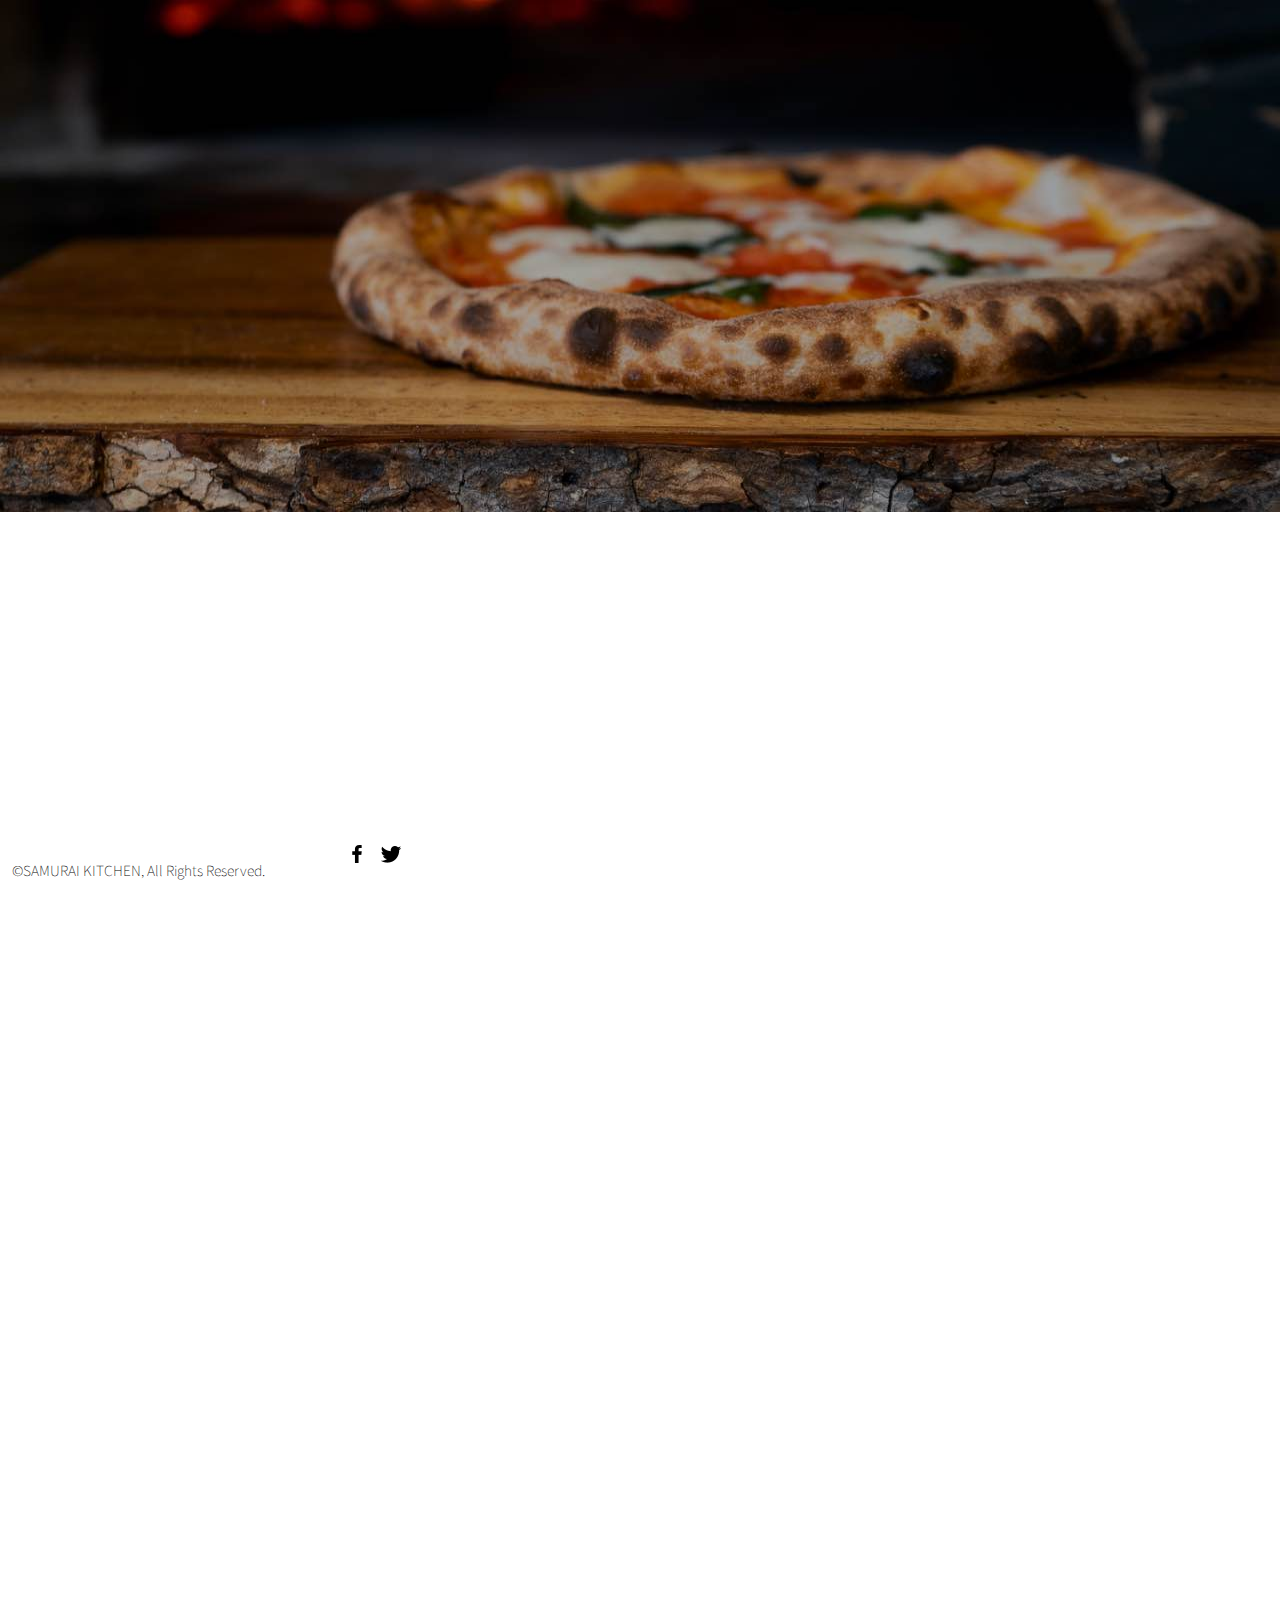
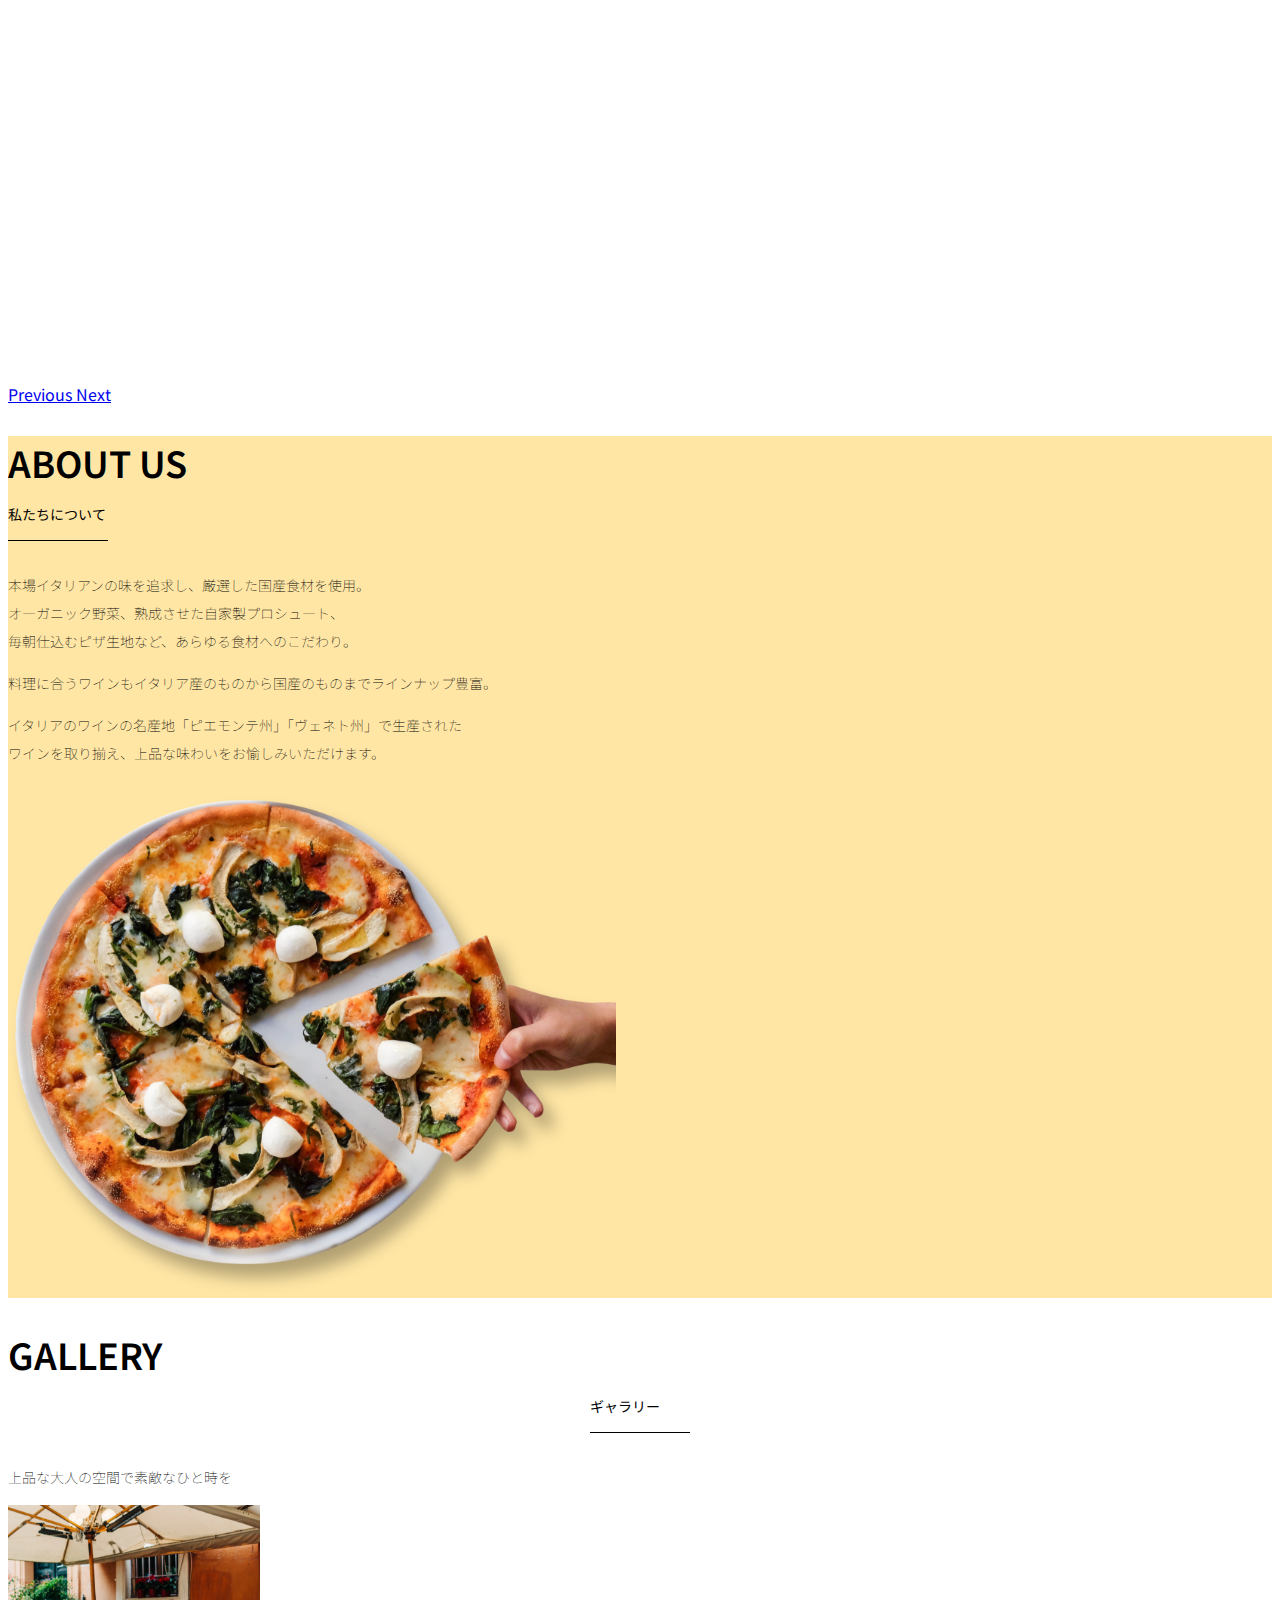
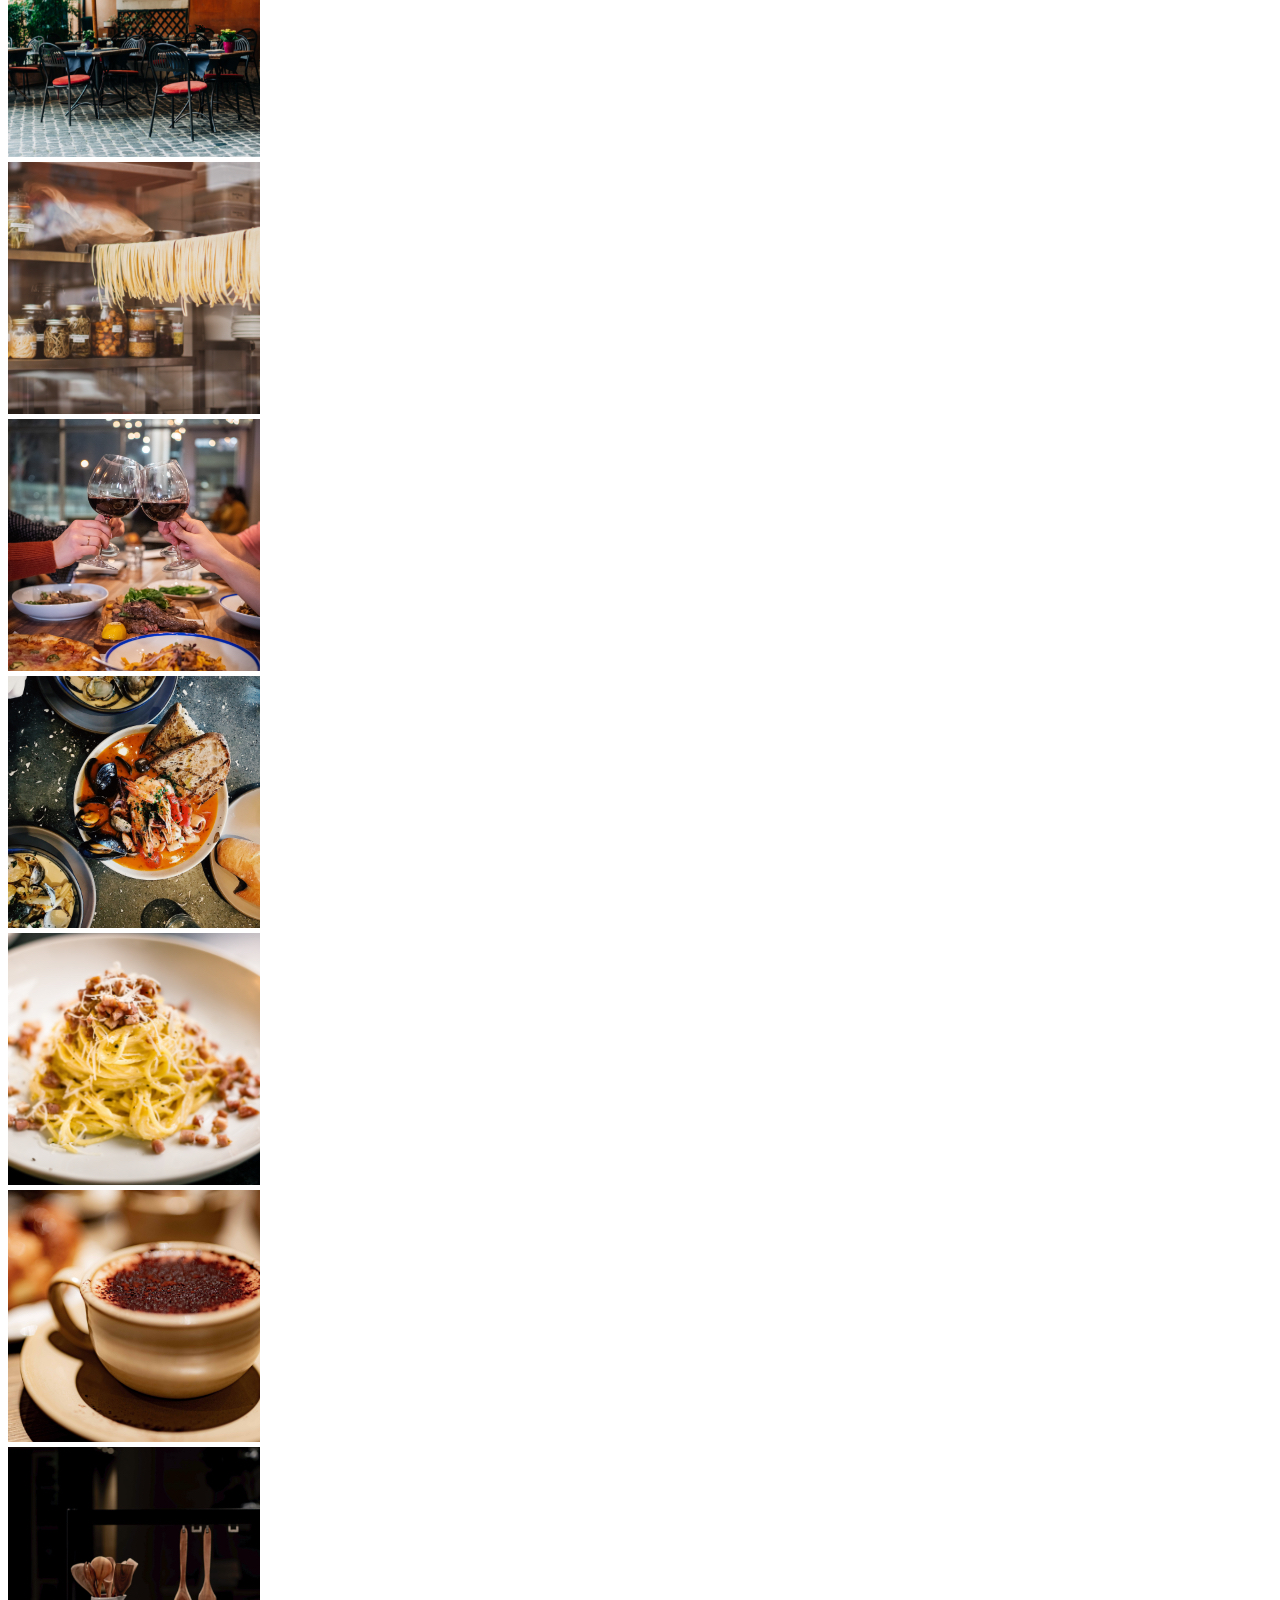
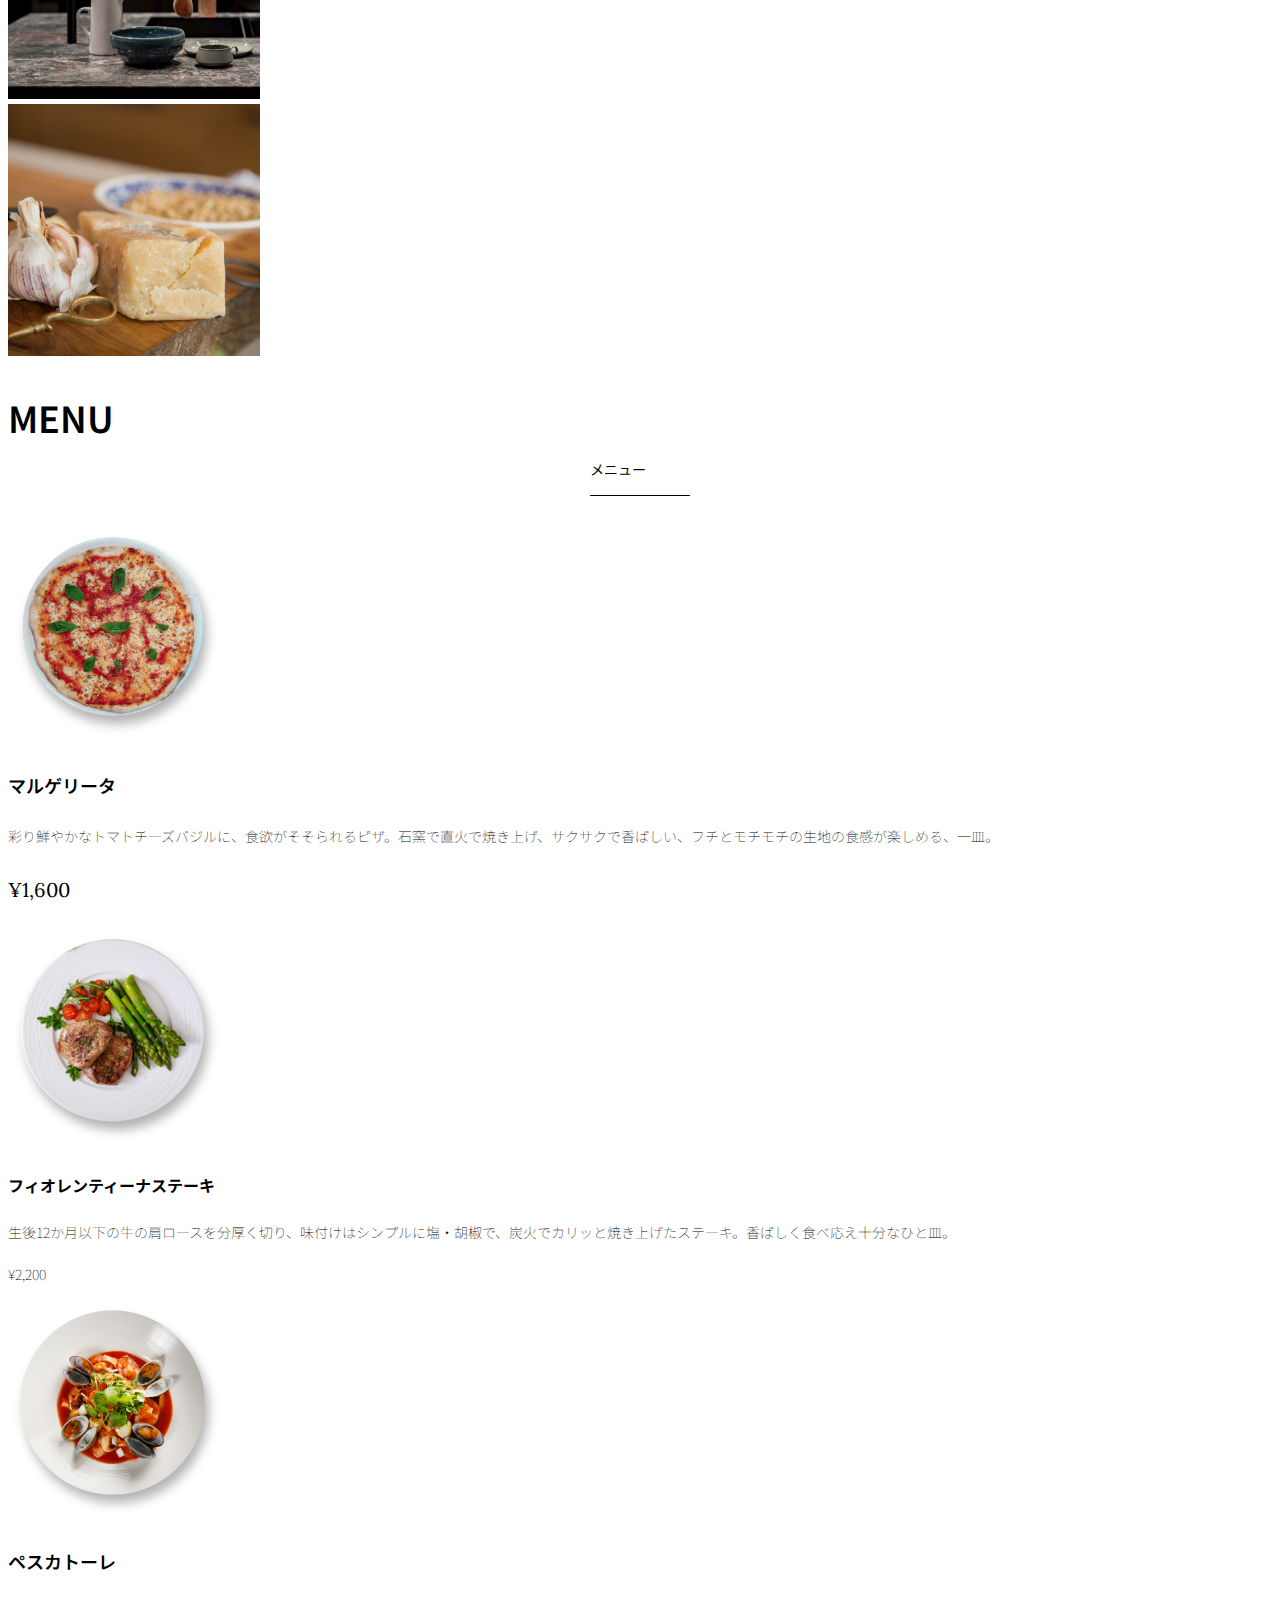
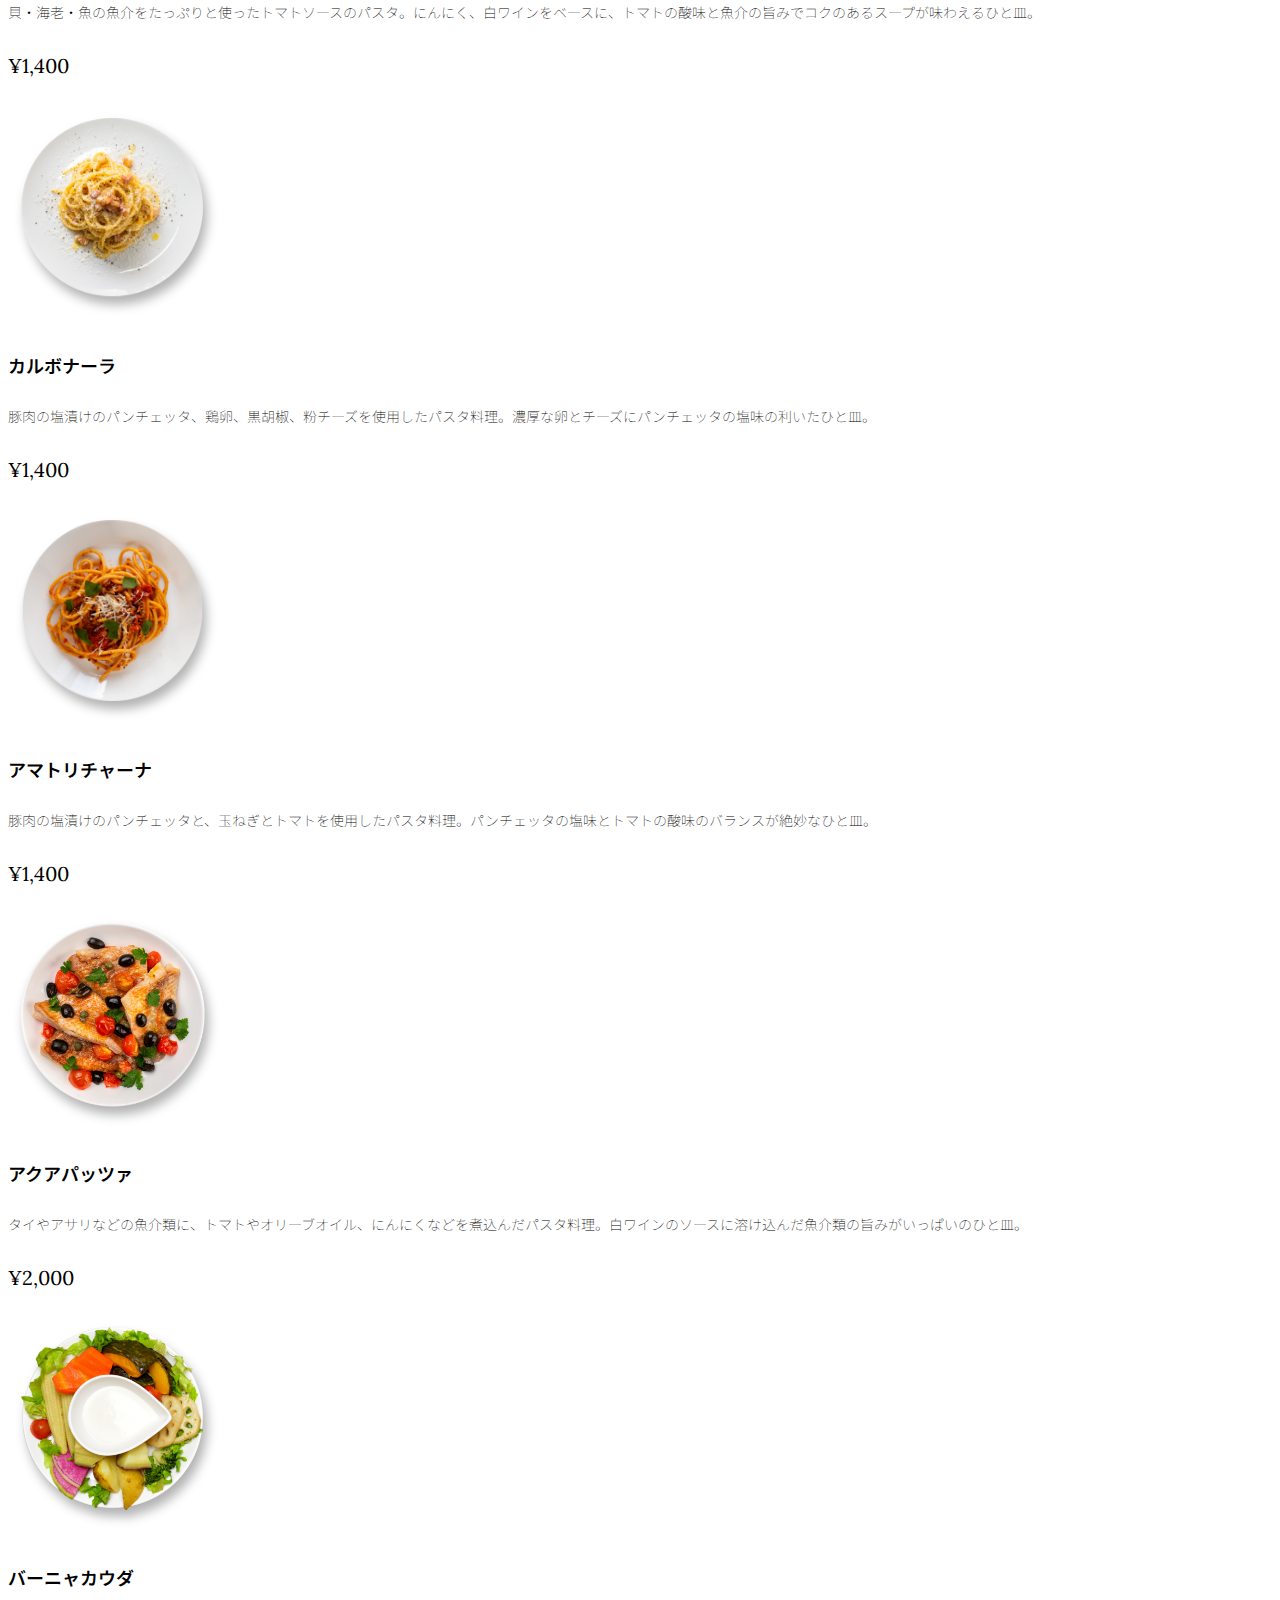
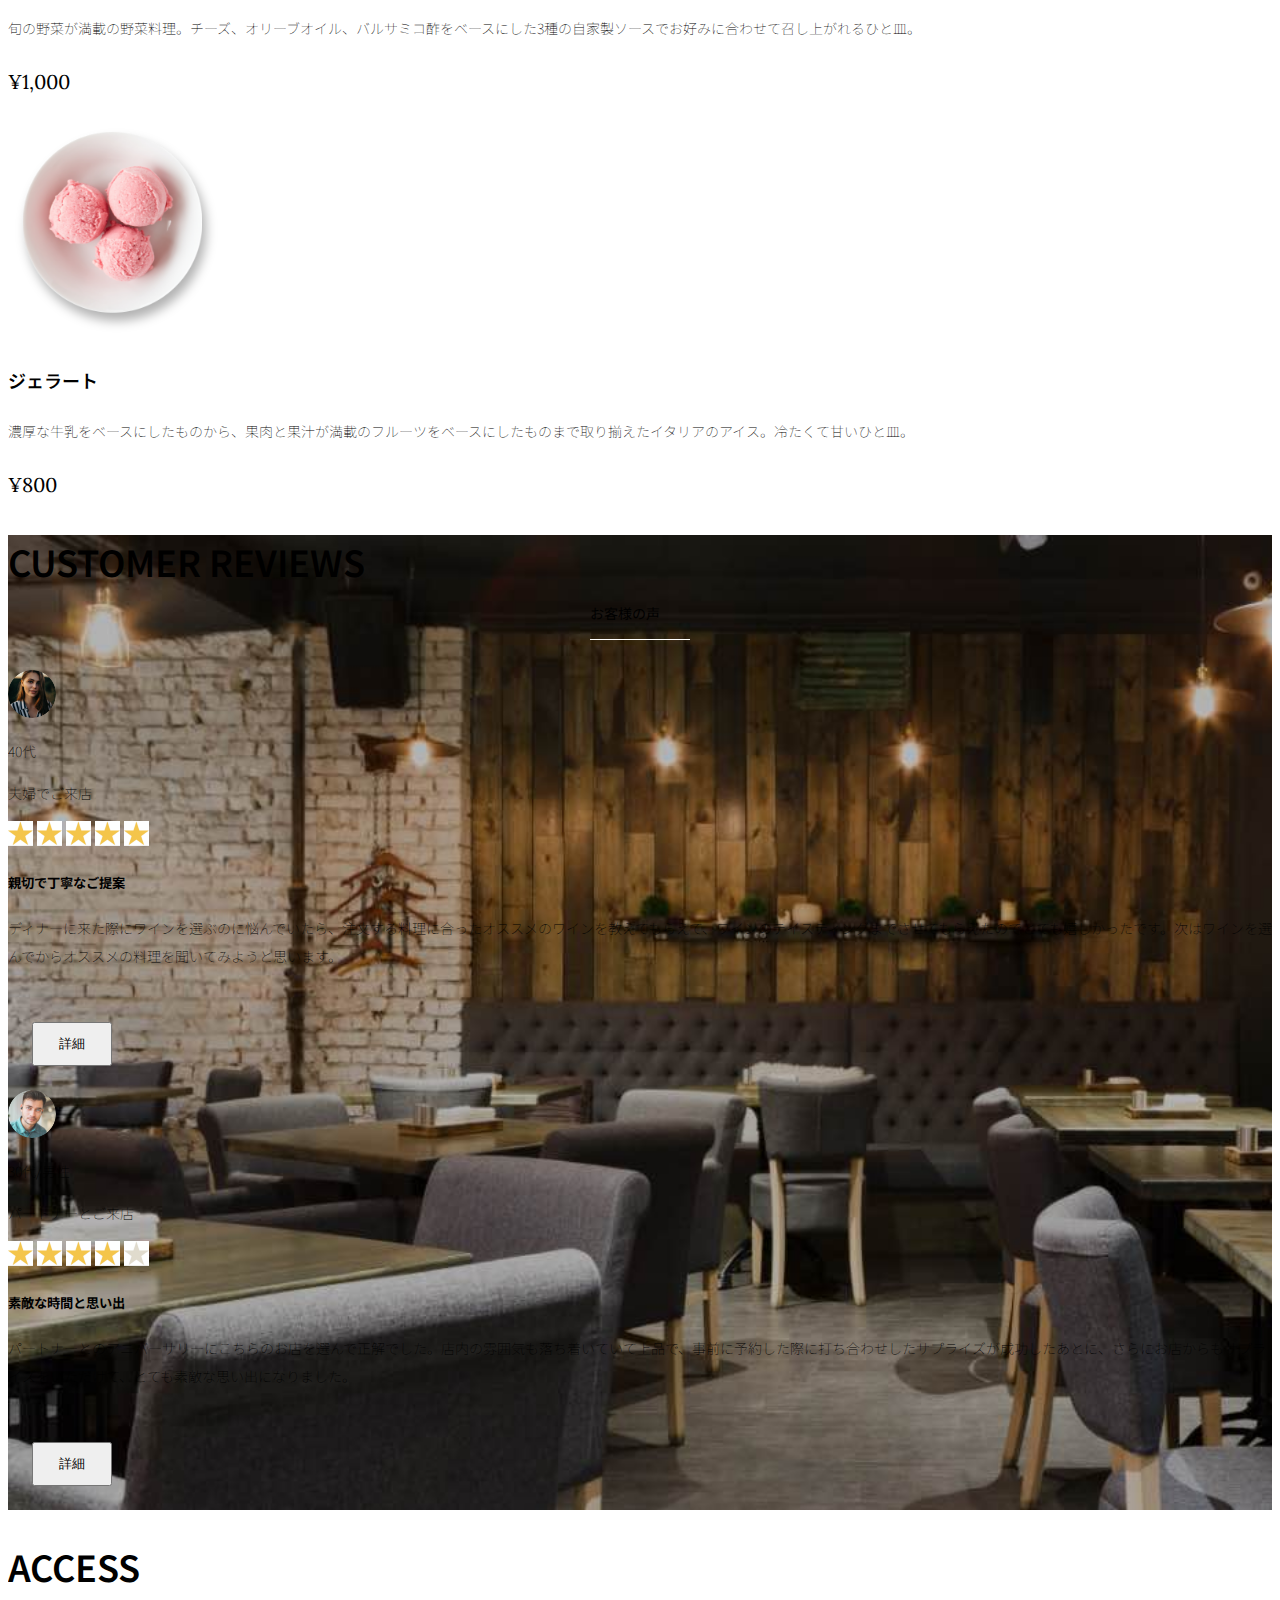
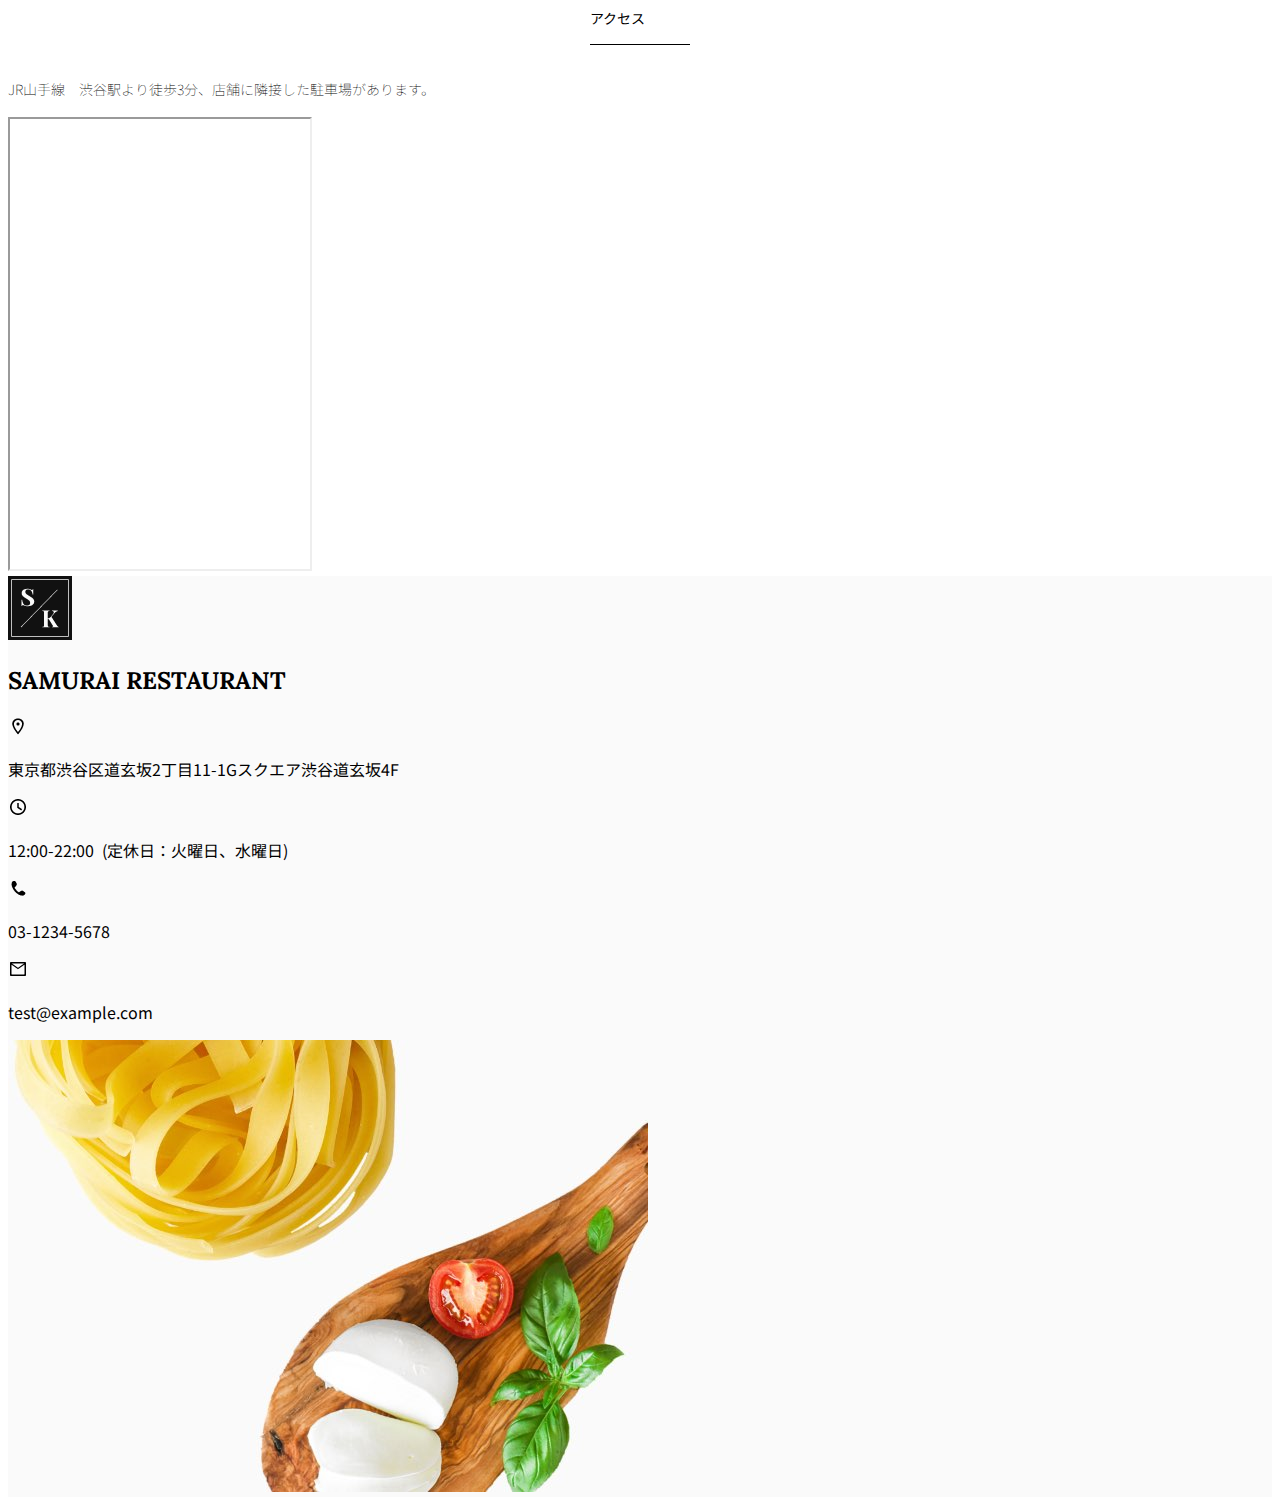
==== index.html @ 909798e2 "first commit" ====
<!doctype html>
<html lang="ja">

<head>
  <meta charset="utf-8">
  <!-- マルチデバイス対応 -->
  <meta name="viewport" content="width=device-width, initial-scale=1">
  <meta name="description" content="">
  <meta name="author" content="">
  <title>XD_HTML教材</title>

  <!-- 先にBootstrapのCSSを読み込む -->
  <!-- ************************************************ bootstrap.min.cssの読み込み -->
  <!-- BootstrapのCSSの読み込み -->
  <link href="https://cdn.jsdelivr.net/npm/bootstrap@5.0.0-beta1/dist/css/bootstrap.min.css" rel="stylesheet"integrity="sha384-giJF6kkoqNQ00vy+HMDP7azOuL0xtbfIcaT9wjKHr8RbDVddVHyTfAAsrekwKmP1" crossorigin="anonymous">
  <!-- ************************************************ bootstrap.bundle.min.jsの読み込み -->
  <!-- BootstrapのJavaScriptライブラリの読み込み -->
  <script src="https://cdn.jsdelivr.net/npm/bootstrap@5.0.0-beta1/dist/js/bootstrap.bundle.min.js" integrity="sha384-ygbV9kiqUc6oa4msXn9868pTtWMgiQaeYH7/t7LECLbyPA2x65Kgf80OJFdroafW" crossorigin="anonymous" defer>
  </script>


  <!-- ************************************************ Google Font読み込み -->
  <link rel="preconnect" href="https://fonts.gstatic.com">
  <link href="https://fonts.googleapis.com/css2?family=Lora&display=swap" rel="stylesheet">
  <link href="https://fonts.googleapis.com/css2?family=Noto+Sans+JP:wght@300&display=swap" rel="stylesheet">
  <!-- ************************************************ Font Awesome -->
  <link rel="stylesheet" href="https://use.fontawesome.com/releases/v5.1.0/css/all.css"
    integrity="sha384-lKuwvrZot6UHsBSfcMvOkWwlCMgc0TaWr+30HWe3a4ltaBwTZhyTEggF5tJv8tbt" crossorigin="anonymous">
    <!-- Bootstrapの読み込みのlinkタグよりも後ろに、style.cssを読み込むlinkタグを記述する -->
  <!-- ************************************************今回作成する styles.cssの読み込み -->
  <link href="stylesheet/style.css" rel="stylesheet">
  <!-- ************************************************  -->
</head>

<body>
  <main>
    <!-- ************************************************ ナビゲーションバー開始 -->
    <nav class="navbar navbar-expand-lg">
      <div class="container">
        <a class="navbar-brand my_navbar_brand">
          <img class="img-fluid navbar_brand_logo" src="img/site_logo.png" alt="サイトアイコン"><span>SAMURAI KITCHEN</span>
        </a>
        <div class="navbar-toggler hamburger_menu" data-bs-toggle="collapse" data-bs-target="#navbarNav"
          aria-controls="navbarNav" aria-expanded="false" aria-label="Toggle navigation">
          <input type="checkbox" id="hamburger_btn_check">
          <label for="hamburger_btn_check" class="hamburger_btn">
            <img class="btn_open" src="img/button_open.png" alt="ナビゲーションバーのボタン">
            <img class="btn_close" src="img/button_close.png" alt="ナビゲーションバーのボタン">
          </label>
        </div>

        <!-- これ以降がナビゲーションメニュー部分。説明は後述。 -->
        <div class="collapse navbar-collapse justify-content-end" id="navbarNav">
          <ul class="navbar-nav">
            <li class="nav-item px-2">
              <a class="nav-link my_nav_link my-2" aria-current="page" href="#">HOME</a>
            </li>
 
            <li class="nav-item px-2">
              <a class="nav-link my_nav_link my-2" href="#about">ABOUT US</a>
            </li>
 
            <li class="nav-item px-2">
              <a class="nav-link my_nav_link my-2" href="#gallery">GALLERY</a>
            </li>
 
            <li class="nav-item px-2">
              <a class="nav-link my_nav_link my-2" href="#menu">MENU</a>
            </li>
 
            <li class="nav-item px-2">
              <a class="nav-link my_nav_link my-2" href="#review">CUSTOMER REVIEWS</a>
            </li>
 
            <li class="nav-item px-2">
              <a class="nav-link my_nav_link my-2" href="#access">ACCESS</a>
            </li>
              
          </ul>
        </div>
      </div>
    </nav>
    <!-- ************************************************ ナビゲーションバー終了 -->

    <!-- ************************************************ カルーセル開始 -->
    <!-- カルーセル部分 -->
    <!-- idのmyCarouselはインジケーター部分のdata-bs-targetと紐付く必要がある。mb-5で下方向に余白追加。 -->
    <div id="myCarousel" class="carousel slide mb-5" data-bs-ride="carousel">
 
      <!-- インジケーター部分 -->
      <ol class="carousel-indicators">
        <!-- この箇所と前述のidは紐付いている。data-bs-slide-toの番号がカルーセルの順番。 -->
        <li data-bs-target="#myCarousel" data-bs-slide-to="0" class="active"></li>
        <li data-bs-target="#myCarousel" data-bs-slide-to="1"></li>
        <li data-bs-target="#myCarousel" data-bs-slide-to="2"></li>
      </ol>
 
      <!-- carousel-inner：カルーセルのキャプションと背景画像の部分。現在は1枚目だけ表示。 -->
      <div class="carousel-inner">
        <!-- カルーセル1枚目 -->
        <div class="carousel-item active">
          <img src="img/slider-1.jpg" alt="SAMURAI KITCHEN-1">
          <div class="carousel-caption">
            <!-- 独自クラスで位置とフォントを変更 -->
      <h1 class="my_carousel_caption">
              Welcome to<br>
              SAMURAI KITCHEN
            </h1>
          </div>
        </div>
      

      <!-- カルーセル2枚目 -->
      <div class="carousel-item">
        <img src="img/slider-2.jpg" alt="サンプル画像">
        <div class="carousel-caption">
      <h1 class="my_carousel_caption">
         The fabulous combination of&nbsp;wine&nbsp;and&nbsp;food
      </h1>
    </div>
  </div>

  <!-- カルーセル３枚目 -->
  <div class="carousel-item">
    <img src="img/slider-3.jpg" alt="サンプル画像">
    <div class="carousel-caption">
      <h1 class="my_carousel_caption">Get the Italian taste<br>
        at the SAMURAI&nbsp;KITCHEN
      </h1>
    </div>
  </div>
  </div>
 
      <!-- コントロールボタン 左側 -->
      <a class="carousel-control-prev" href="#myCarousel" role="button" data-bs-slide="prev">
        <span class="carousel-control-prev-icon" aria-hidden="true"></span>
        <span class="visually-hidden">Previous</span>
      </a>
 
      <!-- コントロールボタン 右側 -->
      <a class="carousel-control-next" href="#myCarousel" role="button" data-bs-slide="next">
        <span class="carousel-control-next-icon" aria-hidden="true"></span>
        <span class="visually-hidden">Next</span>
      </a>
    </div>
    <!-- ************************************************ カルーセル終了 -->

    <!-- ************************************************ アバウトセクション開始 -->
    <section class="about_us_bg" id="about">
      
      <!--コンテンツの中央揃え。上下方向にパディング（サイズ5）。下方向にマージン（サイズ5）。 -->
      <div class="container py-5 mb-5">
 
        <!-- rowクラス（行） -->
        <div class="row">
 
          <!-- 左側カラム（6/12分割） -->
          <div class="col-lg-6 text-left ">
 
            <!-- 上下方向にパディング（サイズ5） -->
            <div class="py-5">
 
              <!-- 下方向にマージン（サイズ5） -->
              <h2 class="section_title about mb-5">
                ABOUT US
              </h2>
              <!-- 下方向にマージン（サイズ2） -->
              <p class="mb-2">
                本場イタリアンの味を追求し、厳選した国産食材を使用。<br>
                オーガニック野菜、熟成させた自家製プロシュート、<br>
                毎朝仕込むピザ生地など、あらゆる食材へのこだわり。<br>
              </p>
 
              <!-- 下方向にマージン（サイズ2） -->
              <p class="mb-2">
                料理に合うワインもイタリア産のものから国産のものまでラインナップ豊富。<br>
              </p>
 
              <!-- 下方向にマージン（サイズ2） -->
              <p class="mb-2">
                イタリアのワインの名産地「ピエモンテ州」「ヴェネト州」で生産された<br>
                ワインを取り揃え、上品な味わいをお愉しみいただけます。<br>
              </p>
            </div>
          </div>
 
          <!-- 右側カラム（6/12分割） -->
          <div class="col-lg-6">
 
            <!-- 画像を配置 -->
            <img src="img/img-about-us.png" class="img-fluid" alt="pizza">
          </div>
        </div>
      </div>
    </section>
    <!-- ************************************************ アバウトセクション終了 -->

    <!-- ************************************************ ギャラリーセクション開始 -->
    <section id="gallery">
      <div class="container mb-5">
        <h2 class="mb-3 section_title gallery text-center">GALLERY</h2>
        <p class="text-center mb-5">
          上品な大人の空間で素敵なひと時を
        </p>

        <div class="row">
          <div class="col-6 col-lg-3 mb-4 d-flex justify-content-center">
            <img class="img-fluid" src="img/gallery-1.jpg" alt="サンプル画像">
          </div>

          <div class="col-6 col-lg-3 mb-4 d-flex justify-content-center">
            <img class="img-fluid" src="img/gallery-2.jpg" alt="サンプル画像">
          </div>
 
          <div class="col-6 col-lg-3 mb-4 d-flex justify-content-center">
            <img class="img-fluid" src="img/gallery-3.jpg" alt="サンプル画像">
          </div>
 
          <div class="col-6 col-lg-3 mb-4 d-flex justify-content-center">
            <img class="img-fluid" src="img/gallery-4.jpg" alt="サンプル画像">
          </div>
 
          <div class="col-6 col-lg-3 mb-4 d-flex justify-content-center">
            <img class="img-fluid" src="img/gallery-5.jpg" alt="サンプル画像">
          </div>
 
          <div class="col-6 col-lg-3 mb-4 d-flex justify-content-center">
            <img class="img-fluid" src="img/gallery-6.jpg" alt="サンプル画像">
          </div>
 
          <div class="col-6 col-lg-3 mb-4 d-flex justify-content-center">
            <img class="img-fluid" src="img/gallery-7.jpg" alt="サンプル画像">
          </div>
 
          <div class="col-6 col-lg-3 mb-4 d-flex justify-content-center">
            <img class="img-fluid" src="img/gallery-8.jpg" alt="サンプル画像">
          </div>

        </div>
      </div>
    </section>
    <!-- ************************************************ ギャラリーセクション終了 -->

    <!-- ************************************************ メニューセクション -->
    <section id="menu">
      <!-- タイトル文字部分のコンテナ -->
       <div class="container">
        <div class="row">
          <div class="col-lg-12">

            <!-- タイトル文字 -->
             <!-- タイトル中央揃え、マージンを下方向へ5　-->
            <h2 class="section_title menu text-center mb-5">MENU</h2>
          </div>
        </div>
       </div>

       <!-- メニュー部分のコンテナ -->
        <!-- 下方向にマージン5 -->
        <div class="container mb-5">
          <div class="row">
            <!-- 左側メニュー -->
             <div class="col-12 col-lg-6">

              <!-- さらに子要素を5:7で分割 -->
               <!-- カラム間のパディングをなくす。下方向にマージン4 -->
               <div class="row g-0 mb-4">
                <!-- 画像中央揃え -->
                <div class="col-12 col-lg-5 text-center">

                  <!-- 左側メニュー画像部分 -->
                   <!-- 画像がカラムをはみ出ないようにする -->
                   <img src="img/margherita.png" class="img-fluid" alt="マルゲリータ">
                </div>

                <!-- 右側テキスト部分 -->
                 <!-- 全体的にパディング4 -->
                 <div class="col-12 col-lg-7 p-4">
                  <!-- 下方向のマージン0 文字を小さくするmenu_title独自クラスを追加 -->
                  <h4 class="mb-0 menu_title">マルゲリータ</h4>
                  <!-- 縦方向の中央揃え -->
                  <p class="my-auto">彩り鮮やかなトマトチーズバジルに、食欲がそそられるピザ。石窯で直火で焼き上げ、サクサクで香ばしい、フチとモチモチの生地の食感が楽しめる、一皿。</p>
                  <!-- フォントを変更する独自クラスを追加 -->
                  <p class="menu_price">¥1,600</p>
                 </div>
               </div>
             </div>
             <!-- 以降、メニューの数だけ同じコード繰り返し記載 -->

             <!-- 右側部分メニュー。上記と同じ内容なのでコメント省略 -->
             <div class="col-12 col-lg-6">
              <div class="row">
                <div class="col-12 col-lg-5 text-center">
                  <img src="img/steak.png" alt="フィオレンティーナステーキ">
                </div>
                <div class="col-12 col-lg-7 p-4">
                  <h4>フィオレンティーナステーキ</h4>
                  <p>生後12か月以下の牛の肩ロースを分厚く切り、味付けはシンプルに塩・胡椒で、炭火でカリッと焼き上げたステーキ。香ばしく食べ応え十分なひと皿。</p>
                  <p>¥2,200</p>
                </div>
              </div>
            </div>
            <!-- 以降、メニューの数だけ同じコード繰り返し記載 -->

            <div class="col-12 col-lg-6">
              <div class="row g-0 mb-4">
                <div class="col-12 col-lg-5 text-center">
                  <img src="img/pescatore.png" class="img-fluid" alt="ペスカトーレ">
                </div>
                <div class="col-12 col-lg-7 p-4">
                  <h4 class="mb-0 menu_title">ペスカトーレ</h4>
                  <p class="my-auto">貝・海老・魚の魚介をたっぷりと使ったトマトソースのパスタ。にんにく、白ワインをベースに、トマトの酸味と魚介の旨みでコクのあるスープが味わえるひと皿。</p>
                  <p class="menu_price">¥1,400</p>
                </div>
              </div>
            </div>
  
            <div class="col-12 col-lg-6">
              <div class="row g-0 mb-4">
                <div class="col-12 col-lg-5 text-center">
                  <img src="img/carbonara.png" class="img-fluid" alt="カルボナーラ">
                </div>
                <div class="col-12 col-lg-7 p-4">
                  <h4 class="mb-0 menu_title">カルボナーラ</h4>
                  <p class="my-auto">豚肉の塩漬けのパンチェッタ、鶏卵、黒胡椒、粉チーズを使用したパスタ料理。濃厚な卵とチーズにパンチェッタの塩味の利いたひと皿。</p>
                  <p class="menu_price">¥1,400</p>
                </div>
              </div>
            </div>
  
            <div class="col-12 col-lg-6">
              <div class="row g-0 mb-4">
                <div class="col-12 col-lg-5 text-center">
                  <img src="img/amatriciana.png" class="img-fluid" alt="アマトリチャーナ">
                </div>
                <div class="col-12 col-lg-7 p-4">
                  <h4 class="mb-0 menu_title">アマトリチャーナ</h4>
                  <p class="my-auto">豚肉の塩漬けのパンチェッタと、玉ねぎとトマトを使用したパスタ料理。パンチェッタの塩味とトマトの酸味のバランスが絶妙なひと皿。</p>
                  <p class="menu_price">¥1,400</p>
                </div>
              </div>
            </div>
  
            <div class="col-12 col-lg-6">
              <div class="row g-0 mb-4">
                <div class="col-12 col-lg-5 text-center">
                  <img src="img/acqua-pazza.png" class="img-fluid" alt="アクアパッツァ">
                </div>
                <div class="col-12 col-lg-7 p-4">
                  <h4 class="mb-0 menu_title">アクアパッツァ</h4>
                  <p class="my-auto">タイやアサリなどの魚介類に、トマトやオリーブオイル、にんにくなどを煮込んだパスタ料理。白ワインのソースに溶け込んだ魚介類の旨みがいっぱいのひと皿。</p>
                  <p class="menu_price">¥2,000</p>
                </div>
              </div>
            </div>
  
            <div class="col-12 col-lg-6">
              <div class="row g-0 mb-4">
                <div class="col-12 col-lg-5 text-center">
                  <img src="img/bagna-cauda.png" class="img-fluid" alt="バーニャカウダ">
                </div>
                <div class="col-12 col-lg-7 p-4">
                  <h4 class="mb-0 menu_title">バーニャカウダ</h4>
                  <p class="my-auto">旬の野菜が満載の野菜料理。チーズ、オリーブオイル、バルサミコ酢をベースにした3種の自家製ソースでお好みに合わせて召し上がれるひと皿。</p>
                  <p class="menu_price">¥1,000</p>
                </div>
              </div>
            </div>
  
            <div class="col-12 col-lg-6">
              <div class="row g-0 mb-4">
                <div class="col-12 col-lg-5 text-center">
                  <img src="img/gelato.png" class="img-fluid" alt="ジェラート">
                </div>
                <div class="col-12 col-lg-7 p-4">
                  <h4 class="mb-0 menu_title">ジェラート</h4>
                  <p class="my-auto">濃厚な牛乳をベースにしたものから、果肉と果汁が満載のフルーツをベースにしたものまで取り揃えたイタリアのアイス。冷たくて甘いひと皿。</p>
                  <p class="menu_price">¥800</p>
                </div>
              </div>
            </div>
            <!-- 以下の閉じタグ3つは必要 -->
          </div> 
        </div>
    </section>
    <!-- ************************************************ メニューセクション終了 -->

    <!-- ************************************************ レビューセクション開始 -->
    <section id="review">
      <!-- review_wrapper で背景画像を設定します -->
      <div class="review_wrapper">

      <!-- container部分 -->
        <div class="container py-5 mb-5">

          <!-- 中央揃えでタイトルを表示 -->
          <div class="text-center mb-5">
            <h2 class="section_title review text-center text-white">CUSTOMER REVIEWS</h2>
          </div>

        <!-- row部分：左右のカラムを中央揃え -->
          <div class="row pb-5 justify-content-center">
            <!-- 左側カラム -->
            <div class="col-12 col-lg-5 mt-3">
              <!-- 背景を白色に設定 -->
              <!-- h_420 クラスで白枠の高さを修正します -->
              <div class="bg-white h_420">
                <!-- 内側にパディング4 -->
                <div class="p-4">
                  <!-- 顔写真と年齢などのテキストはd-flexで横並びにする　中央揃え -->
                  <div class="d-flex align-items-center">
                    <!-- お客様の画像を配置 -->
                    <!-- reviewer_img クラスで画像サイズを変更します -->
                    <img src="img/customer-woman.png" class="reviewer_img" alt="サンプル画像">
                    <div>
                      <!-- お客様情報のテキスト -->
                      <p class="my-0">40代</p>
                      <p class="my-0">夫婦でご来店</p>
                    </div>
                  </div>

                  <div class="my-3">
                    <!-- 星の画像を表示 -->
                    <!-- star_img クラスで画像サイズを変更 -->
                    <img src="img/star-point.png" class="star_img" alt="star">
                    <img src="img/star-point.png" class="star_img" alt="star">
                    <img src="img/star-point.png" class="star_img" alt="star">
                    <img src="img/star-point.png" class="star_img" alt="star">
                    <img src="img/star-point.png" class="star_img" alt="star">
                  </div>

                  <!-- レビュータイトル -->
                  <h5>親切で丁寧なご提案</h5>
                  <!-- レビュー内容 -->
                  <p>
                    ディナーに来た際にワインを選ぶのに悩んでいたら、注文する料理に合ったオススメのワインを教えてもらえて、ワインのテイスティングまでさせてもらえたのでとても嬉しかったです。次はワインを選んでからオススメの料理を聞いてみようと思います。
                  </p>

                  <!-- 黄色のボタンを配置 -->
                  <button type="button" class="btn btn-warning shadow fix_bottom">詳細</button>
                </div>
               </div>
            </div>

            <!-- 右側カラム：左側カラムと内容が同じなので説明は省略 -->
            <div class="col-12 col-lg-5 mt-3">
              <!-- h_420 クラスで白枠の高さを修正します -->
              <div class="bg-white h_420">
                <div class="p-4">
                  <div class="d-flex align-items-center">
                    <!-- reviewer_img クラスで画像サイズを変更します -->
                    <img src="img/customer-man.png" class="reviewer_img" alt="サンプル画像">
                    <div>
                      <p class="my-0">30代/男性</p>
                      <p class="my-0">パートナーとご来店</p>
                    </div>
                  </div>
                  <div class="my-3">
                    <img src="img/star-point.png" class="star_img" alt="star">
                    <img src="img/star-point.png" class="star_img" alt="star">
                    <img src="img/star-point.png" class="star_img" alt="star">
                    <img src="img/star-point.png" class="star_img" alt="star">
                    <img src="img/star-no-point.png" class="star_img" alt="no-star">
                  </div>
                  <h5>素敵な時間と思い出</h5>
                  <p>
                    パートナーとのアニバーサリーにこちらのお店を選んで正解でした。店内の雰囲気も落ち着いていて上品で、事前に予約した際に打ち合わせしたサプライズが成功したあとに、さらにお店からもサプライズをいただけて、とても素敵な思い出になりました。
                  </p>
                  <button type="button" class="btn btn-warning shadow fix_bottom">詳細</button>
                </div>
              </div>
            </div>
          </div>
        </div>
      </div>
    </section>
    <!-- ************************************************ レビューセクション終了 -->

    <!-- ************************************************ アクセスセクション開始 -->
    <section id="access">
      <div class="container">

        <div class="row">
          <div class="col-lg-12 text-center mb-5">
            <h2 class="section_title text-center access mb-5">ACCESS</h2>
            <p>JR山手線　渋谷駅より徒歩3分、店舗に隣接した駐車場があります。</p>
          </div>
        </div>
      </div>

      <div class="container mb-5 px-2">
        <!-- この部分にマップを配置 -->
         <iframe
          src="https://www.google.com/maps/embed?pb=!1m18!1m12!1m3!1d12960.241646398481!2d139.76440775663022!3d35.70013096129451!2m3!1f0!2f0!3f0!3m2!1i1024!2i768!4f13.1!3m3!1m2!1s0x60188b602972bb83%3A0xa6b553df33a5bd04!2zU0FNVVJBSSBFTkdJTkVFUiDkvo3jgqjjg7Pjgrjjg4vjgqI!5e0!3m2!1sja!2sjp!4v1725705969224!5m2!1sja!2sjp"
          class="w-100" style="height: 50vh;" loading="lazy"></iframe>
      </div>
    </section>
    <!-- ************************************************ アクセスセクション終了 -->


    <!-- ************************************************ フッター開始 -->
    <footer id="footer">
      <div class="container">
        <div class="row">
          
          <!-- 親要素にposition-relativeを設定 -->
          <div class="col-12 col-lg-6 position-relative">
            <div class="row pt-5">
              <div class="col-lg-2 text-center my-3">
                <img class="img-fluid footer_brand_logo" src="img/site_logo.png" alt="サンプル画像">
              </div>

              <div class="col-lg-10 align-self-center my-3">
                <h2 class="m-0 footer_text">SAMURAI RESTAURANT</h2>
              </div>
            </div>

            <!-- 営業時間などのテキストを追加 -->
            <div class="restaurant_info py-3">
              <div class="d-flex mb-3">
                <img src="img/icon-Marker.png" alt="marker">
                <p class="p-0 m-0">東京都渋谷区道玄坂2丁目11-1Gスクエア渋谷道玄坂4F</p>
              </div>
              <div class="d-flex mb-3">
                <img src="img/icon-Clock.png" alt="clock">
                <p class="p-0 m-0">12:00-22:00&nbsp;&nbsp;(定休日：火曜日、水曜日)</p>
              </div>
              <div class="d-flex mb-3">
                <img src="img/icon-Phone.png" alt="phone">
                <p class="p-0 m-0">03-1234-5678</p>
              </div>
              <div class="d-flex mb-3">
                <img src="img/icon-Mail.png" alt="mail">
                <p class="p-0 m-0">test@example.com</p>
              </div>
            </div>

            <!-- コピーライトを追加 -->
             <!-- copy_rightクラスでabsoluteを設定。align-items-centerで上下中央揃え。 -->
             <div class="copy_right align-items-center">
              <p>
                ©SAMURAI KITCHEN, All Rights Reserved.
              </p>
              <!-- SNSアイコンを表示 -->
               <!-- SNSアイコンに独自クラスsns_imgを追加 -->
                <img src="img/icon-facebook.png" class="sns_img" alt="facebook">
                <!-- SNSアイコンに独自クラスsns_imgを追加 -->
                <img src="img/icon-twitter.png" class="sns_img" alt="twitter">
             </div>
          </div>

          <!-- 2カラムに分けたレイアウトの右側カラム -->
           <div class="col-lg-6 d-none d-lg-block">
            <img src="img/background-footer.jpg" alt="背景画像">
           </div>
        </div>
      </div>
    </footer>
    <!-- ************************************************ フッター終了 -->
  </main>
</body>

</html>
---- stylesheet/style.css ----
/* ----------------------------------------------- 共通 */
html,
body {
  overflow-x: hidden;
}

body {
  color: #000000;
  font-family: 'Noto Sans JP', sans-serif;
  padding-bottom: 0;

}

p {
  line-height: 2.0em;
  font-weight: 100;
  font-style: normal;
  font-size: 14px;

}

.my_carousel_caption {
   
  /* フォントサイズ52px */
  font-size: 52px;

  /* 上下に余白追加 */
  padding-top: 1.25rem;
  padding-bottom: 1.25rem;

  /* フォント色は白色 */
  color: #fff;

  /* テキスト中央揃え */
  text-align: center;
  font-family: 'Lora', serif;
  line-height: 1.5em;
}

/* 疑似要素でアイコンを配置。前に配置しています */
.my_carousel_caption::before {
  content: url(../img/logoSymbol_White.png);
  display: block;
}

/* スマートフォン画面幅（画面幅が最大375pxまで）の場合、以下のスタイルを適用。 */
@media screen and (max-width:375px) {
  .my_carousel_caption {

    /* フォントサイズを27pxにする */
    font-size: 27px;
  }
}

/* carousel-itemの高さを32remに指定 */
.carousel-item {
  height: 32rem;
}

/*carousel-item直下の子要素imgタグに設定 */
.carousel-item>img {

  /* 絶対位置を指定 */
  position: absolute;
  top: 0;
  left: 0;
  min-width: 100%;

  /* 高さはcarousel-itemに揃える */
  height: 32rem;
}

.section_title {
  /* フォントサイズ36px */
  font-size: 36px;

  /* フォントの太さ600 標準は400です */
  font-weight: 600;
}

/* section_titleに擬似要素を追加 */
.section_title::after {
  
  /* 疑似要素はデフォルトでインライン要素のためブロック要素に変更 */
  display: block;

  /* サブタイトル文字の大きさや余白を設定 */
  font-size: 14px;
  font-weight: 400;
  padding: 16px 0 16px;

  /* 下線の幅を100pに設定 */
  width: 100px;

  /* 下線を直線・1px・黒色に設定 */
  border-bottom: solid 1px #000000;
}

/* ----------------------------------------------- ナビゲーションバー */
.navbar_brand_logo {
 
  /* サイズを32pxの正方形へ変更 */
  width: 32px;
  height: 32px;

  /* imgはインライン要素なのでインラインブロックに設定 */
  display: inline-block;

  /* "SAMURAI KITCHEN" 文字との空白を15pxに設定 */
  margin-right: 15px;

}

/* カンマで区切ると複数のクラスに適用可能 */
.my_navbar_brand,
.my_nav_link {

  /* フォントサイズを16pxに設定 */
  font-size: 16px;

  /* フォントをserif体に設定 */
  font-family: 'Lora', serif;

  /* フォント色を黒色に設定 */
  color: #000000 !important;

}

/* Bootstrapのボタンに初期設定されている周囲のborder（枠線）を消す */
.navbar-toggler {
  padding: 0 !important;
  border: none;
}

/* ハンバーガーボタンがチェック状態である（押されている）とき、閉じるボタン（×）を表示する */
#hamburger_btn_check:checked~.hamburger_btn .btn_close {
  display: block;
}

/* ハンバーガーボタンがチェック状態である（押されている）とき、ハンバーガーボタンを表示しない */
#hamburger_btn_check:checked~.hamburger_btn .btn_open {
  display: none;
}

/* 最初に表示した時は、閉じるボタン（×）は表示しない */
.btn_close {
  display: none;
}

/* ハンバーガーボタンが押されているかを判断するためのチェックボックスは隠す */
#hamburger_btn_check {
  display: none;
}




/* ----------------------------------------------- カールセル */





/* ----------------------------------------------- アバウト */
/* aboutクラスのあとに"私たちについて"の文字を追加  */
.about::after {
  content: "私たちについて";
}

.about_us_bg{
  background-color: #FFE6A5;
}


/* ----------------------------------------------- ギャラリー */
.gallery::after{
  content:"ギャラリー";
  margin: 0 auto 0;
}




/* ----------------------------------------------- メニュー */
.menu::after{
  content: "メニュー";
  margin: 0 auto 0;
}

.menu_title {
  font-size: 18px;
  font-weight: 600;
  font-style: normal;
}

.menu_price {
  font-size: 20px;
  font-weight: 400;
  font-family: 'Lora', serif;
}


/* ----------------------------------------------- レビュー */

/* 背景画像を設定 */
.review_wrapper {
  background-image: url(../img/background-reviews.jpg);
  background-repeat: no-repeat;
  background-size: cover;
}

/* サブタイトルを擬似要素で表示 */
.review::after {
  content: "お客様の声";
  margin: 0 auto 0;
  border-bottom: solid 1px #FFFFFF;
}

/* 白い背景色の高さを固定 */
.h_420 {
  height: 420px;
  position: relative;
}
/* レビューの画像を修正 */
.reviewer_img {
  /* サイズを48px  */
  width: 48px;
  height: 48px;

  /* 円形にします */
  border-radius: 50%;
  margin-right: 16px;
}

/* 星のアイコン画像です */
.star_img {
  /* サイズを25pxにします */
  width: 25px;
  height: 25px;
}

/* 詳細ボタンを下部に固定 */
.fix_bottom {
  /* positionプロパティで絶対配置 */
    position: absolute;
  /* ボタンのサイズ変更 */
    width: 80px;
    height: 44px;
  /* 左から24px、下から24pxの位置に配置 */
    left: 24px;
    bottom: 24px;
  }

/* ----------------------------------------------- アクセス */
.access::after {
  content: "アクセス";
  margin: 0 auto 0;
}





/* ----------------------------------------------- フッター */
#footer{
  background-color: #FAFAFA;
}

/* サイトアイコンを64pxに設定 */
.footer_brand_logo{
  width: 64px;
  height: 64px;
  display: inline-block;
  margin-right: 15px;
}

/* サイトタイトルのフォントをserif体（明朝体）に設定 */
.footer_text{
  font-size: 24px;
  font-family: 'Lora', serif;
}

/* position:　absoluteで下からの距離で固定 */
.copy_right {
  font-size: 14px;

  /* 先祖要素のdivタグの左下の角を基準に絶対配置します */
  position: absolute;

  /* 下から1rem 左から12px */
  bottom: 1rem;
  left: 12px;
  display: flex;
}

/* copy_rightのクラスを適用したdivタグの子要素のpタグに適用される */
.copy_right>p {
  margin-right: 5rem;
  margin-bottom: 0;
}

/* copy_rightのクラスを適用したdivタグの子要素で、sns_imgクラスを適用しているimgタグに適用される */
.copy_right>img.sns_img {

  /* SNSアイコンのサイズ24px */
  height: 24px;
  width: 24px;

  /* 右方向へ余白10px */
  margin-right: 10px;
  margin-top: 0;
}

/* restaurant_info直下の子要素pタグ全てに適用される */
.restaurant_info p {
  font-weight: 400;
  line-height: 1.5;
  font-size: 16px;
}

/* restaurant_info直下の子要素imgタグ全てに適用される */
.restaurant_info img {
  width: 20px;
  height: 20px;
  margin-right: 10px;
  line-height: 1.5;
  margin-top: auto;
}

/* スマートフォン画面幅（最大991pxまで）でスタイルを適用 */
@media screen and (max-width: 991px) {
  .footer_text,
  .copy_right {
    margin-top: 2rem;
    text-align: center;
    position: relative;
  }

  .copy_right>p,img {
    margin-right: 1rem;
    font-size: 14px;
    margin: 0;
    line-height: 35px;
  }
}
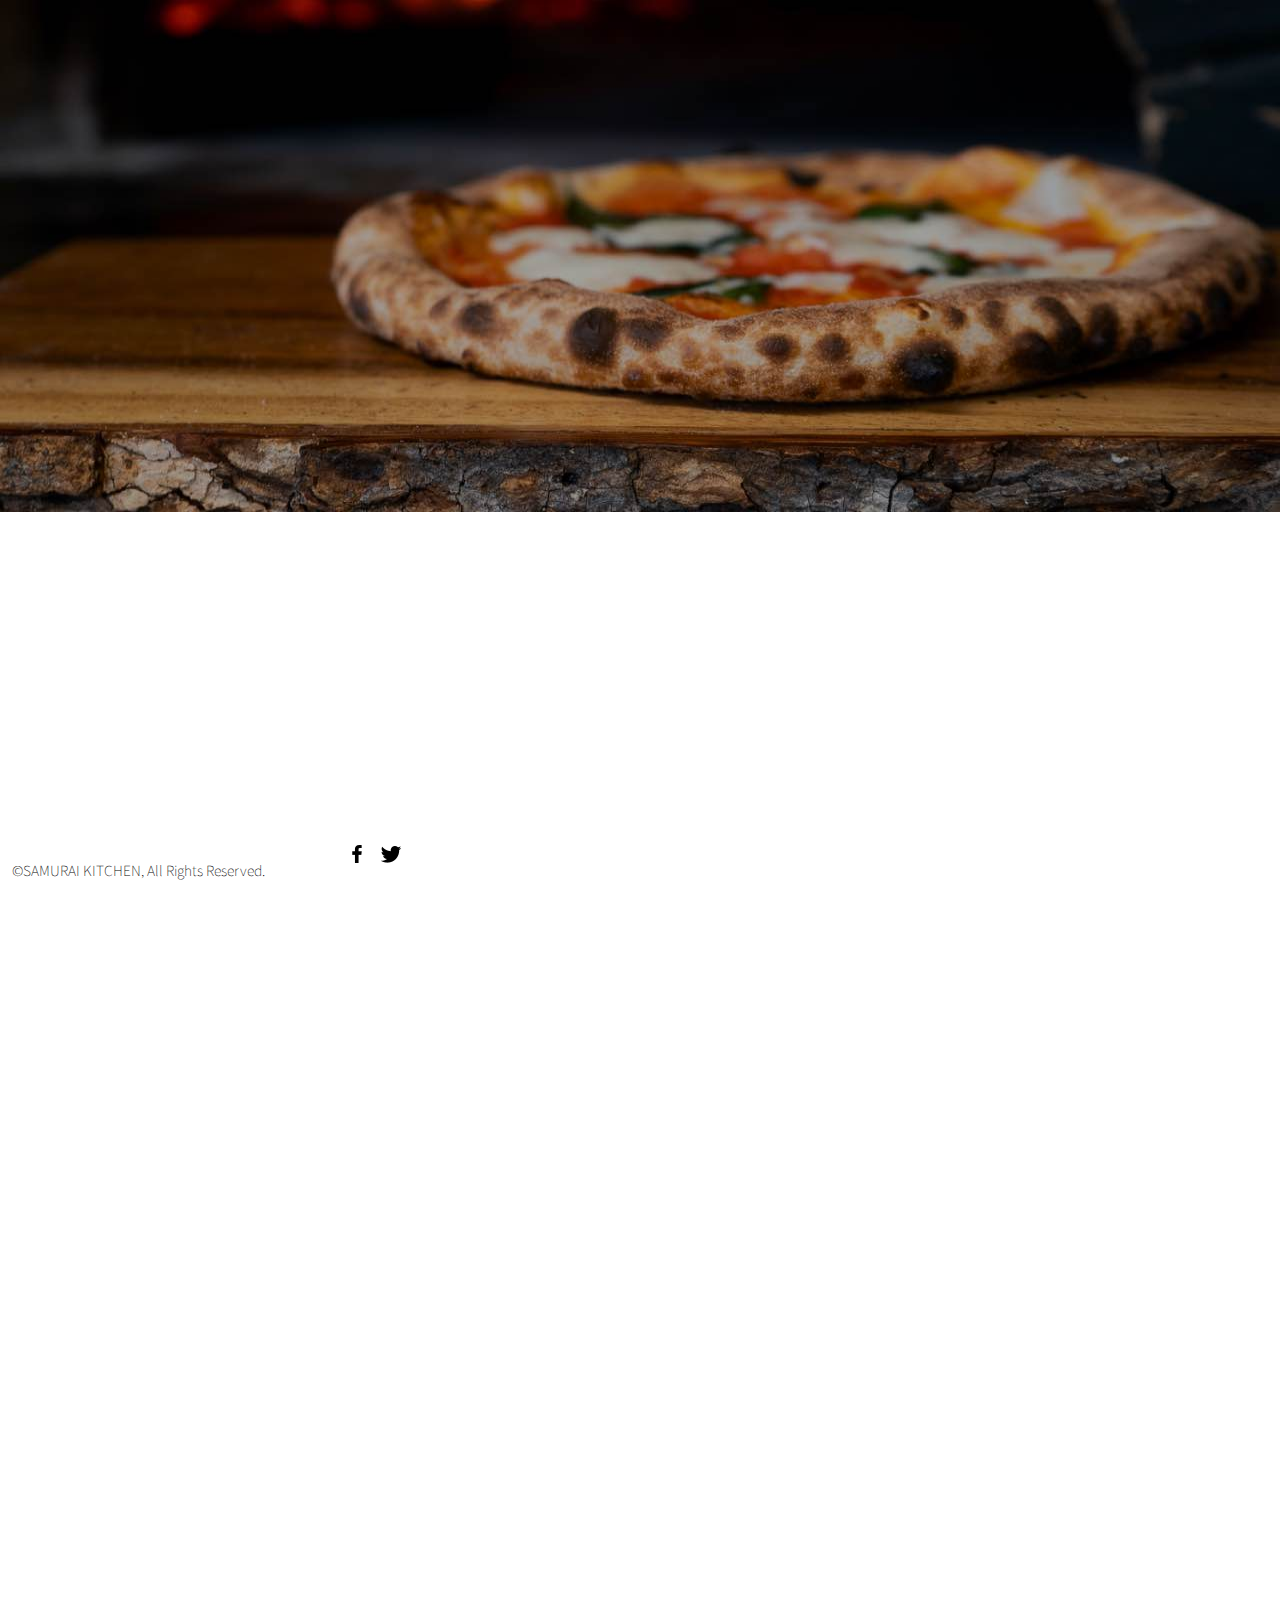
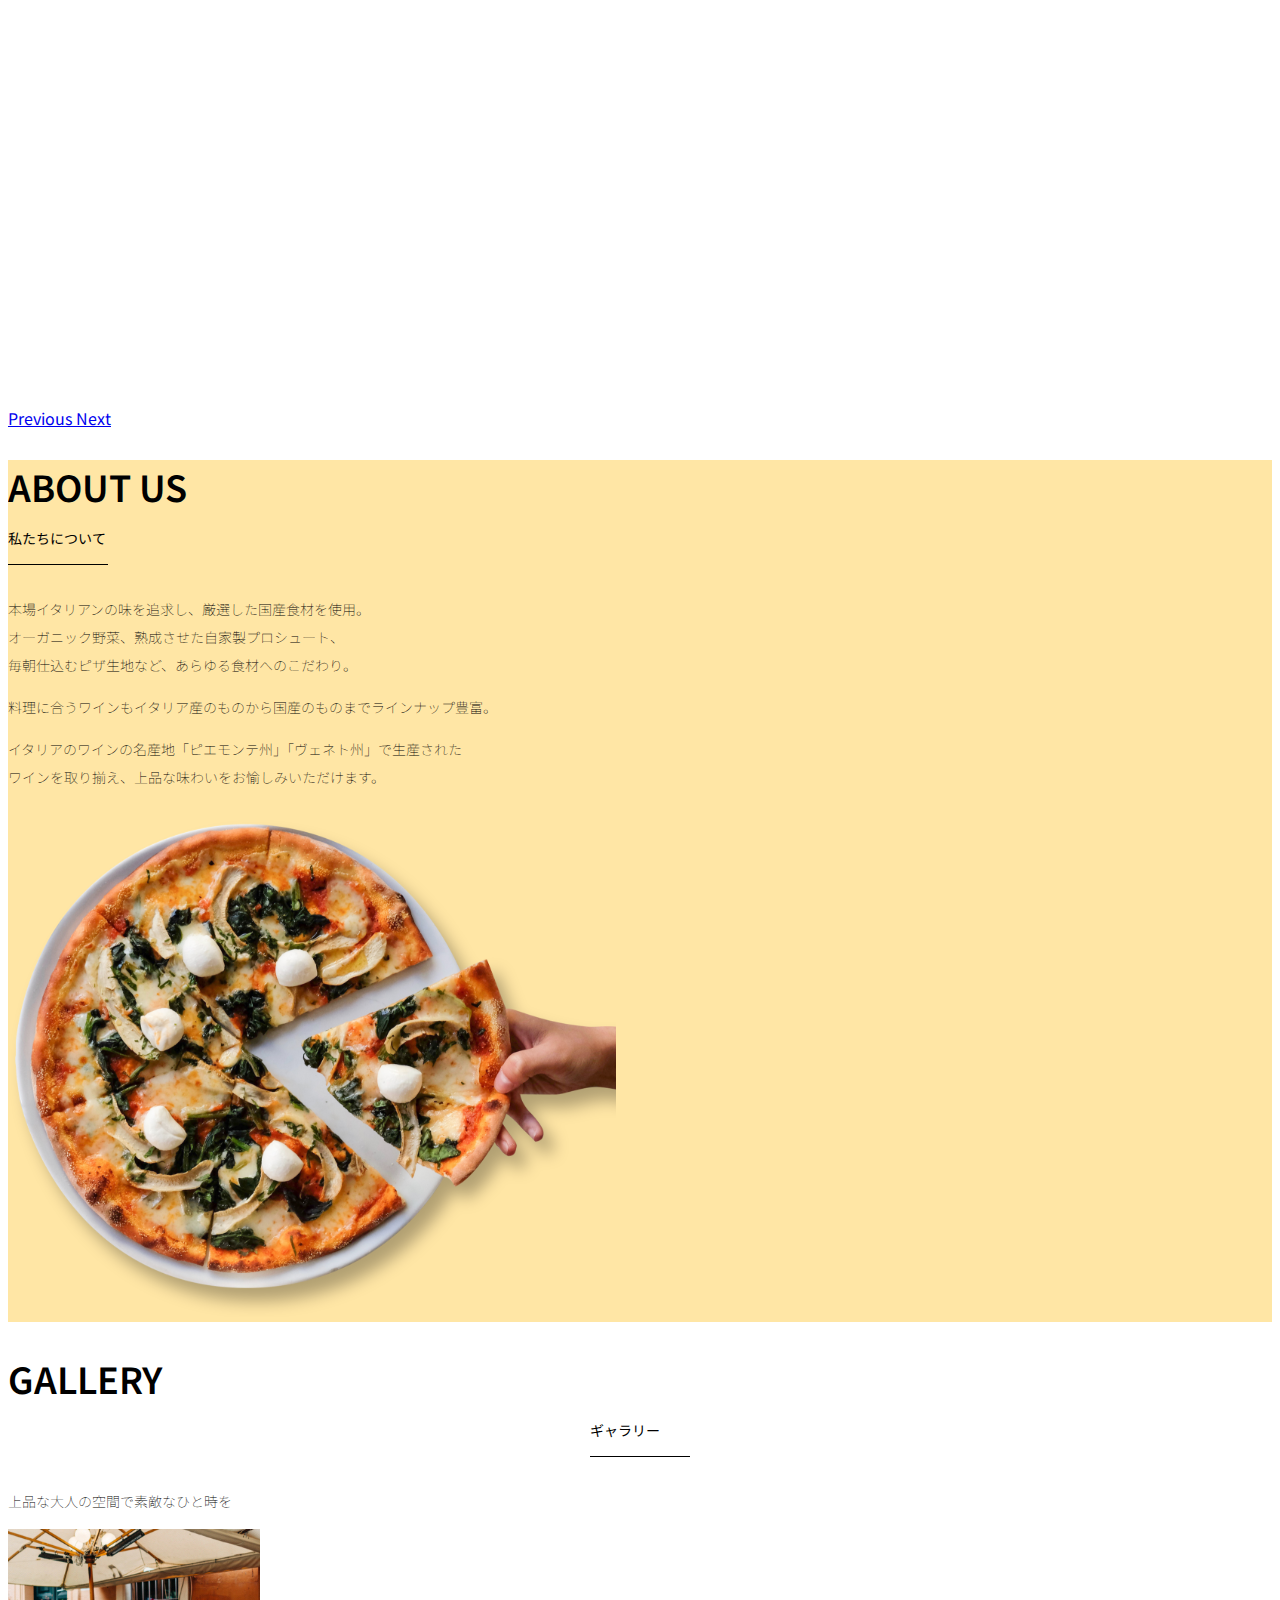
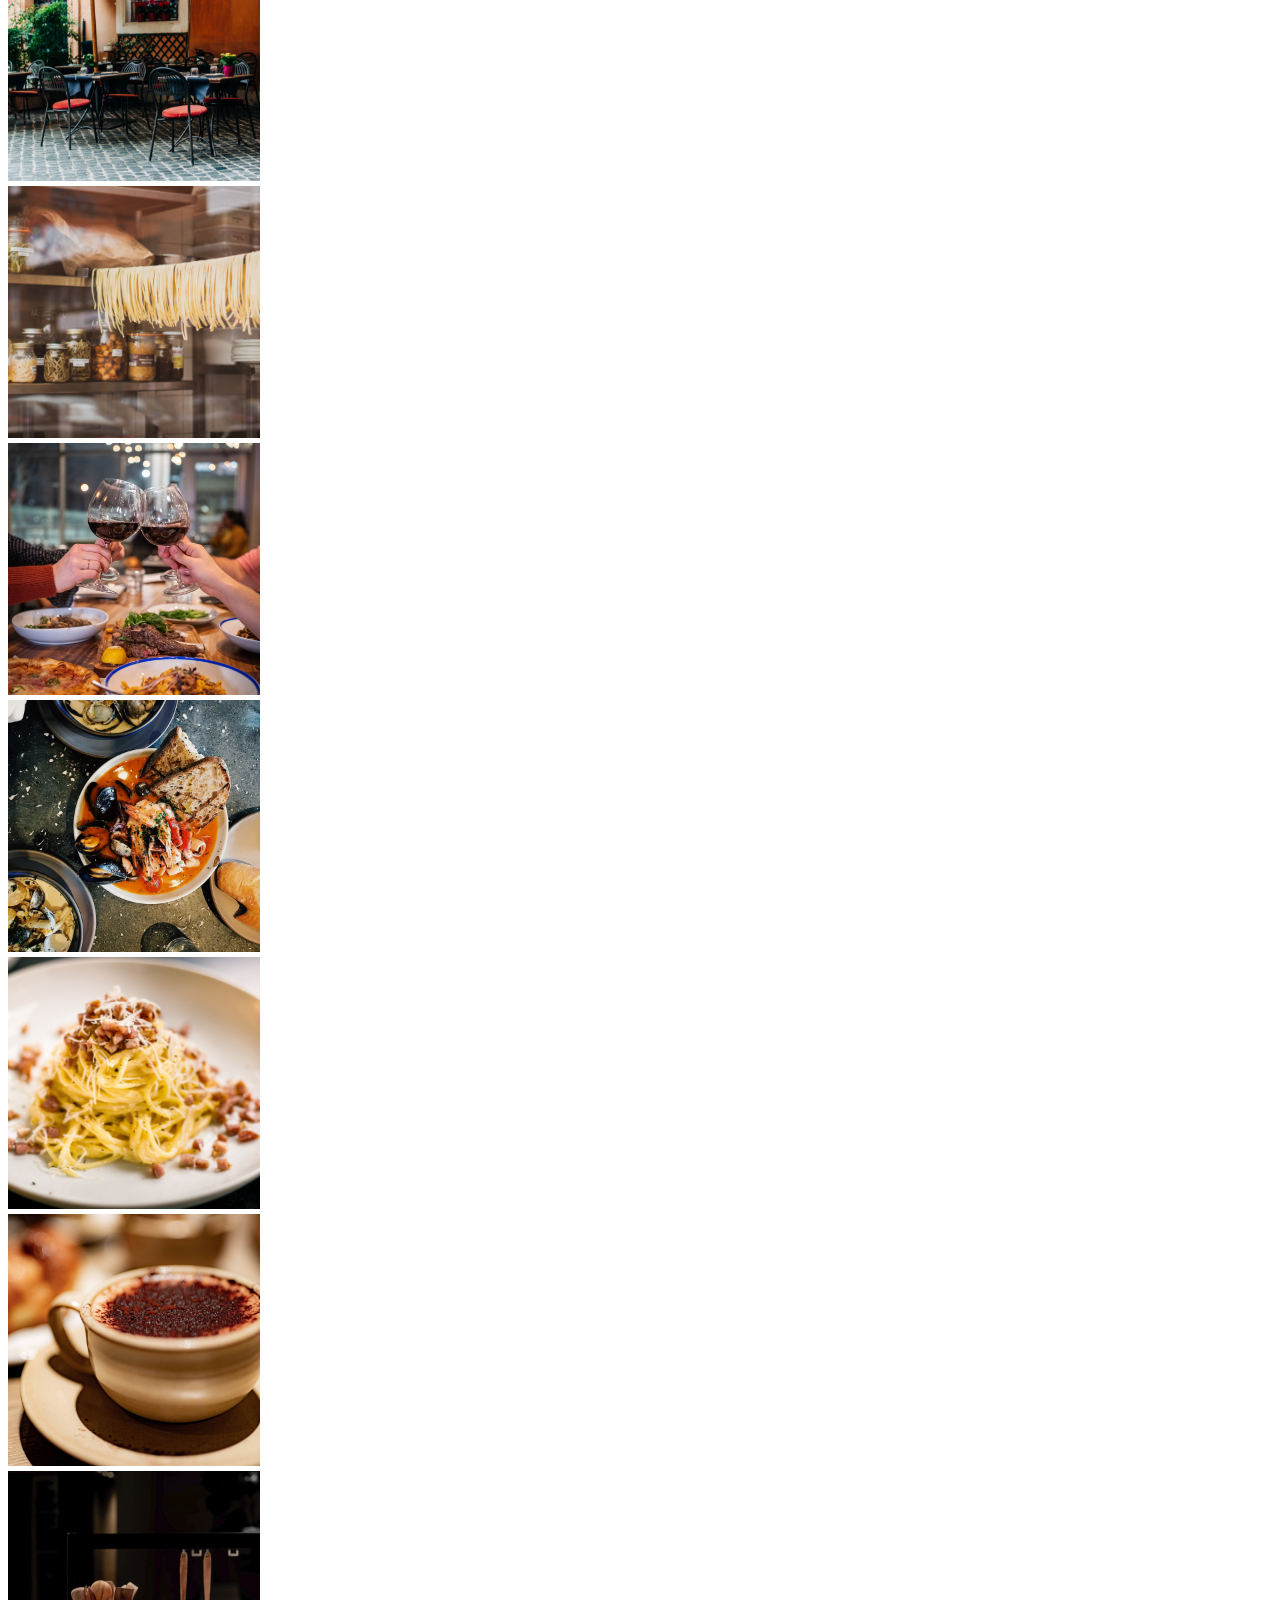
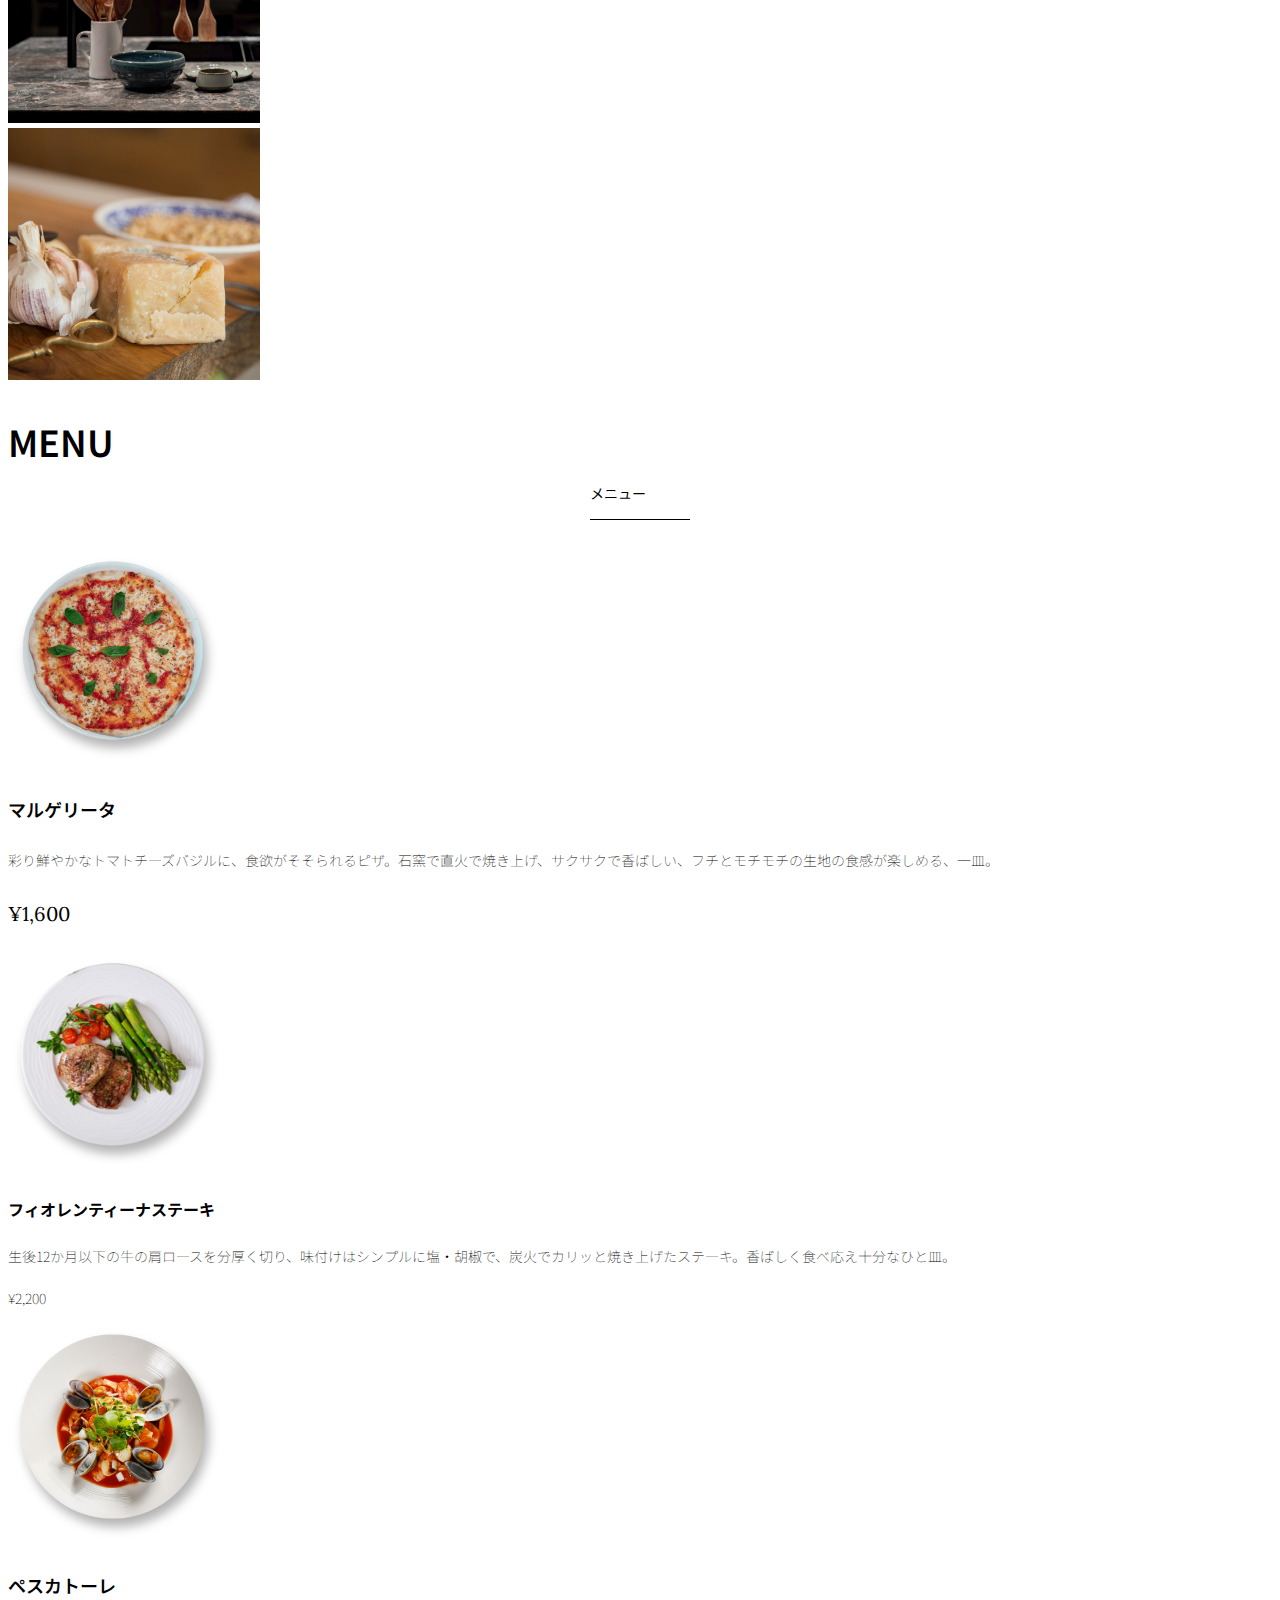
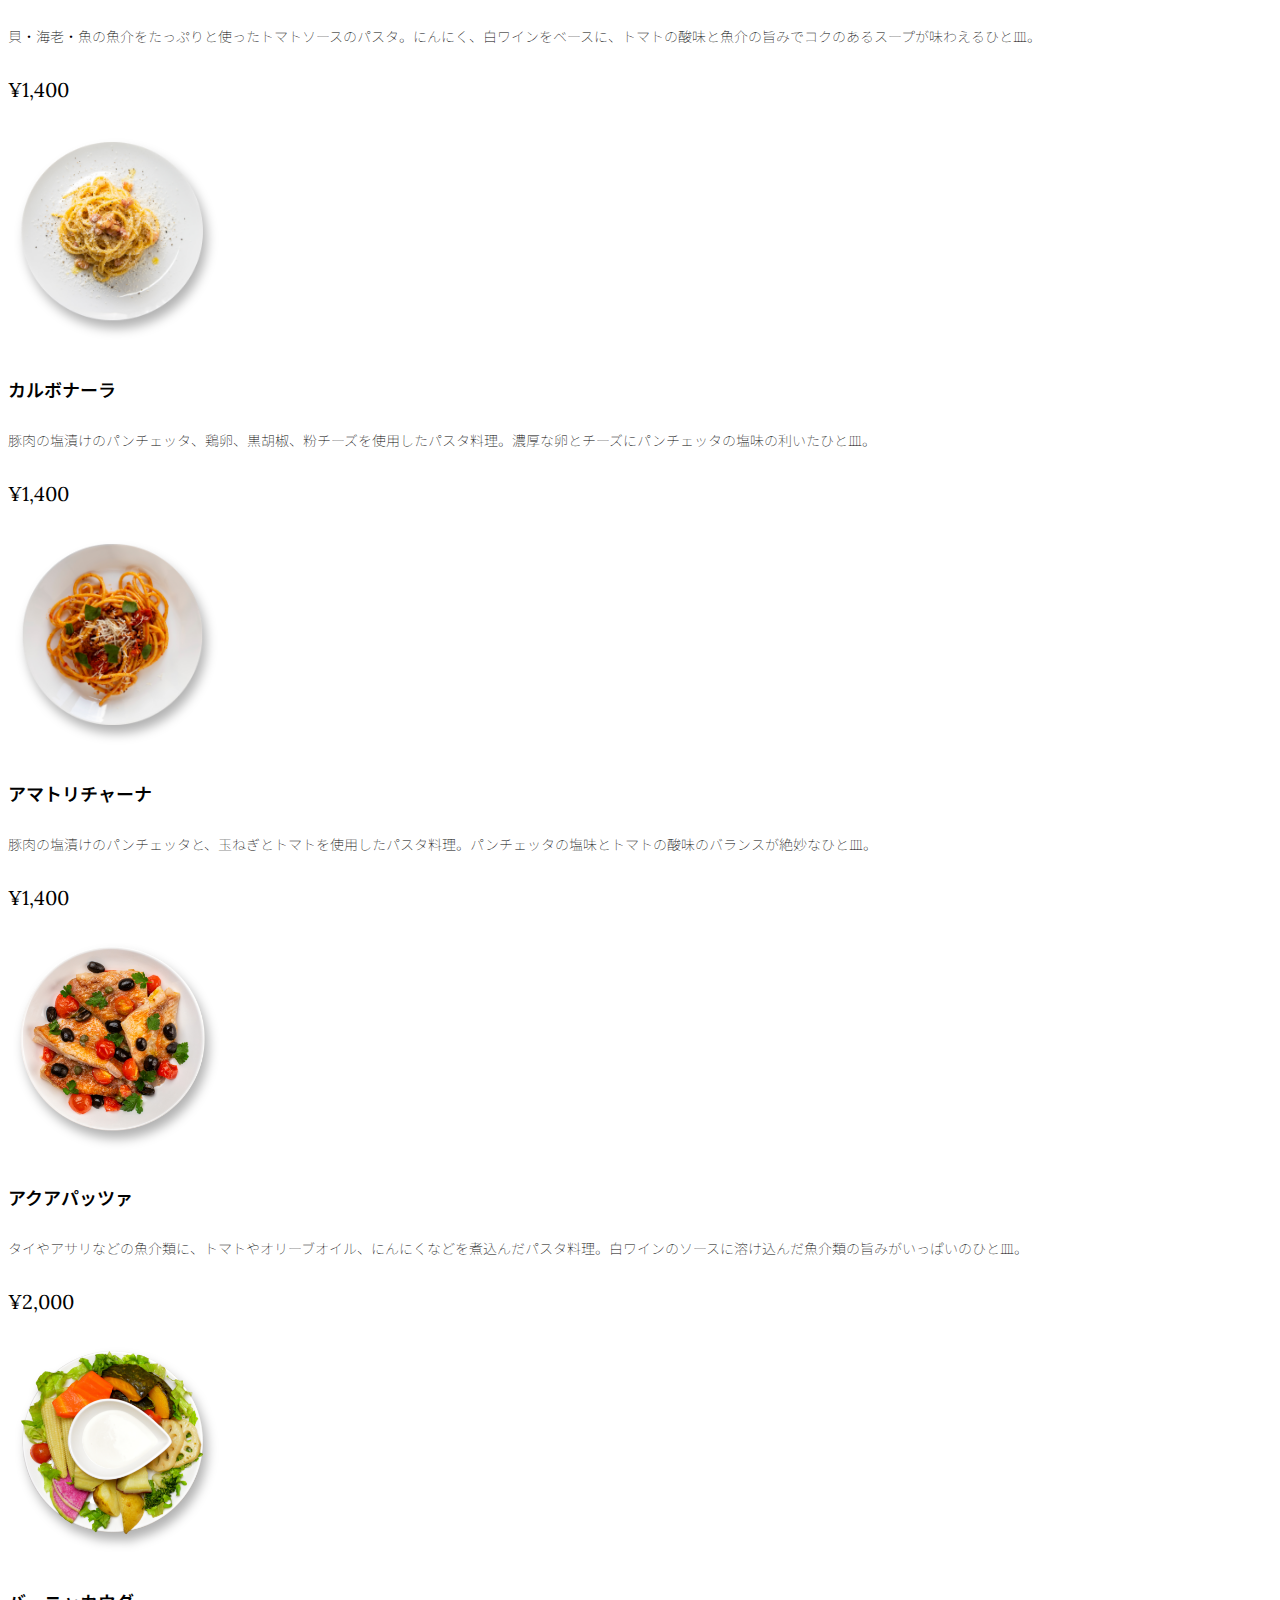
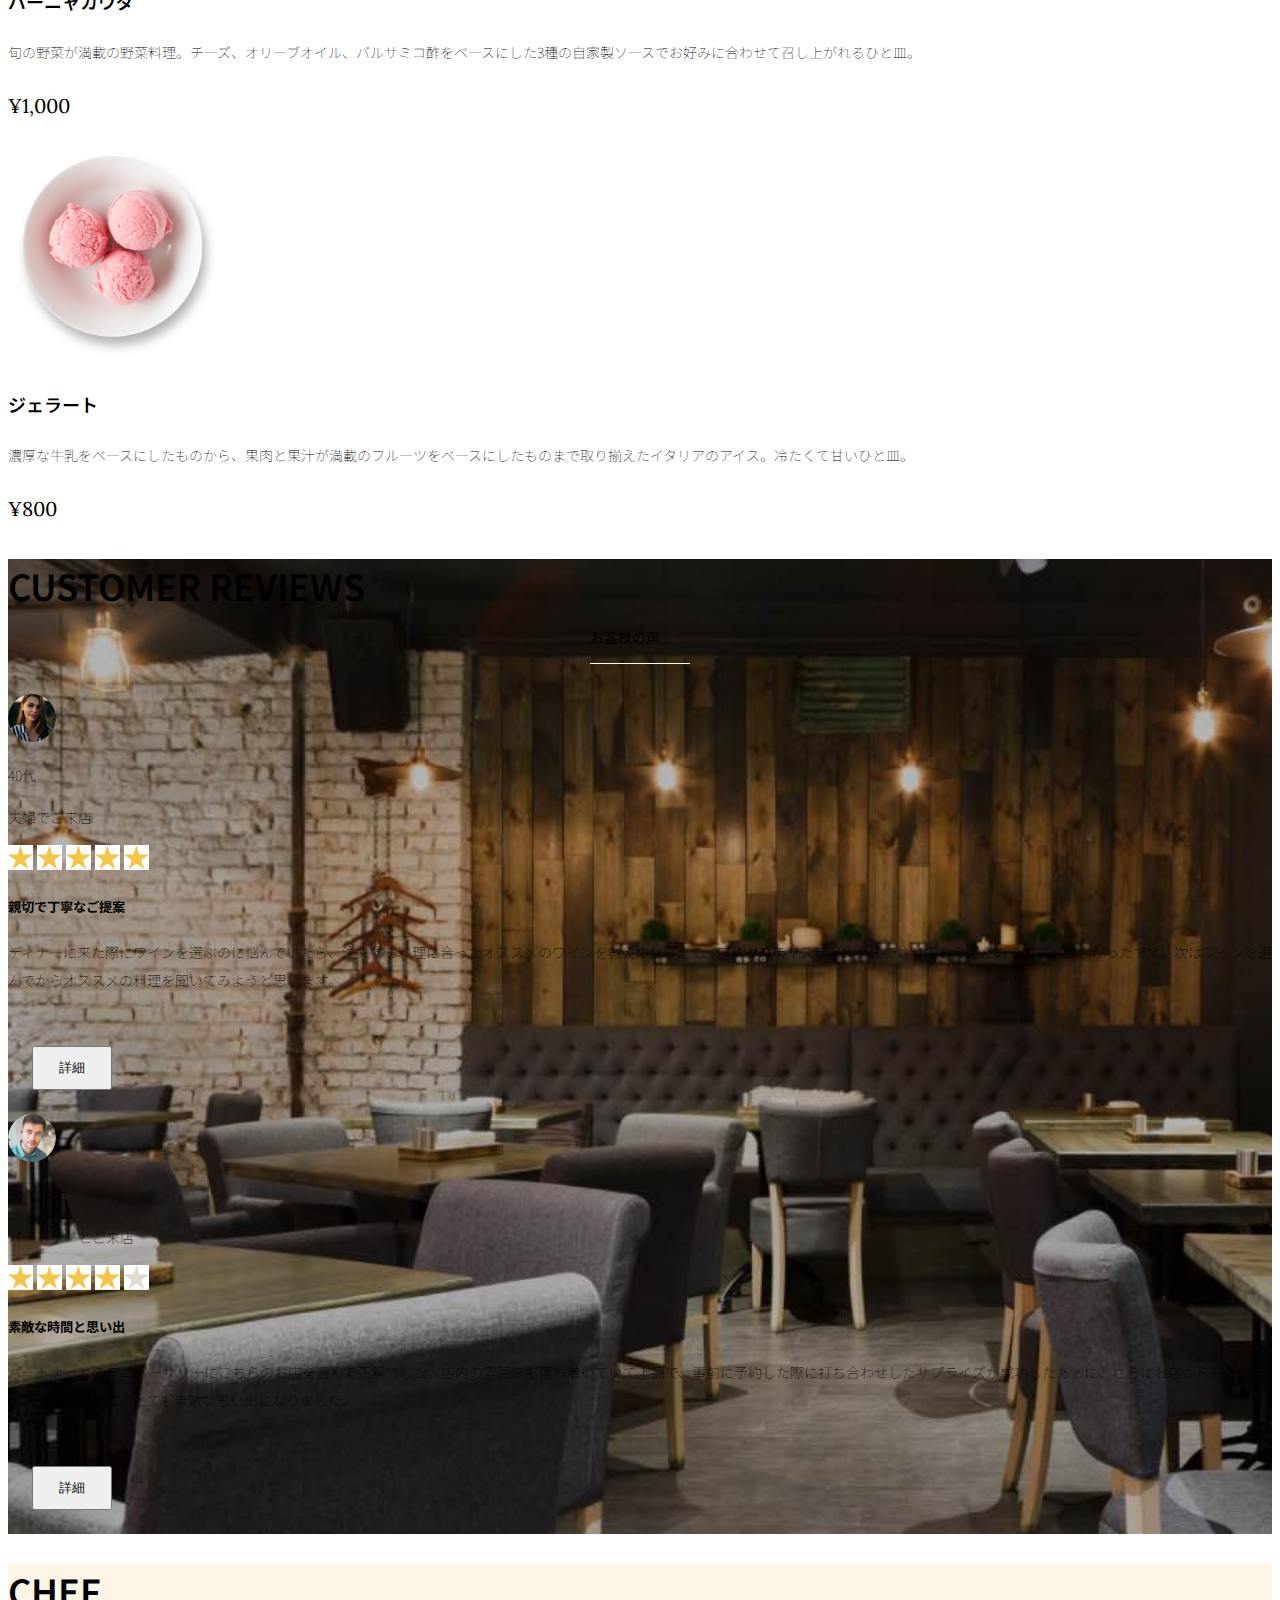
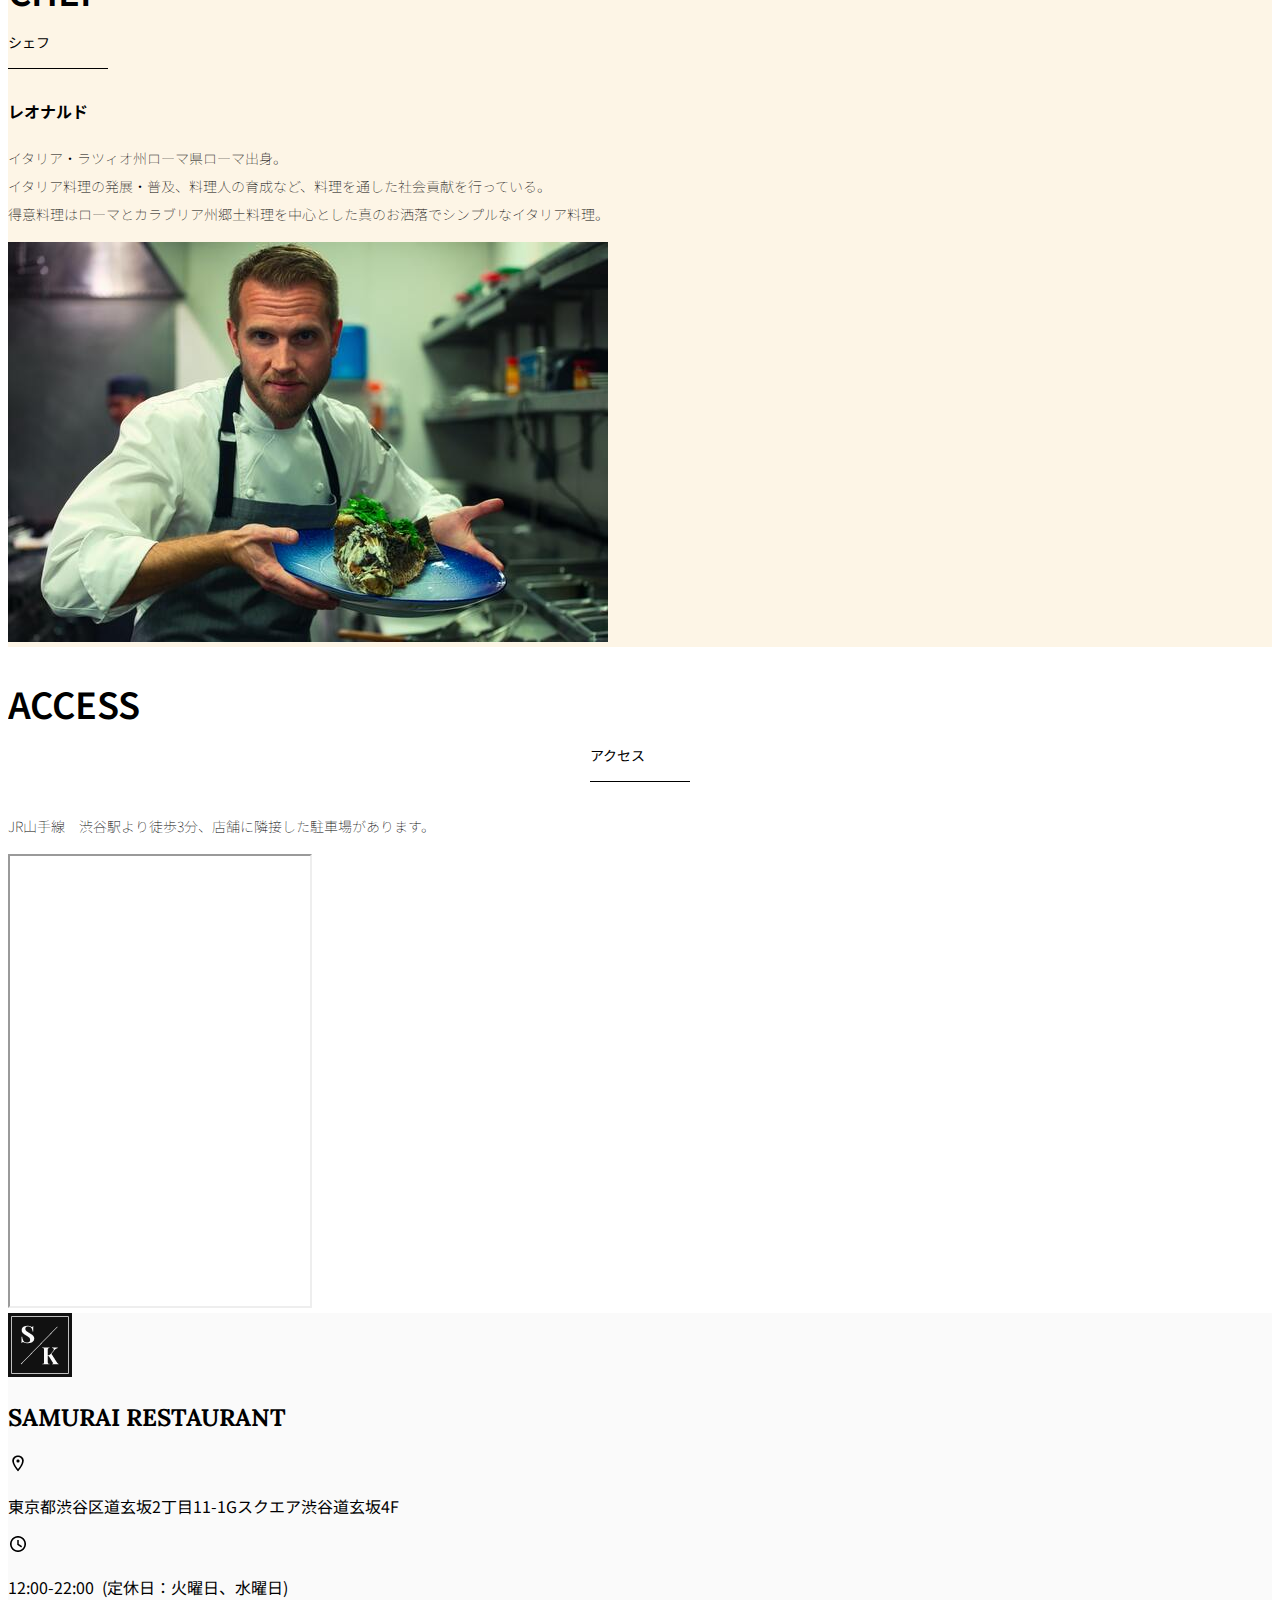
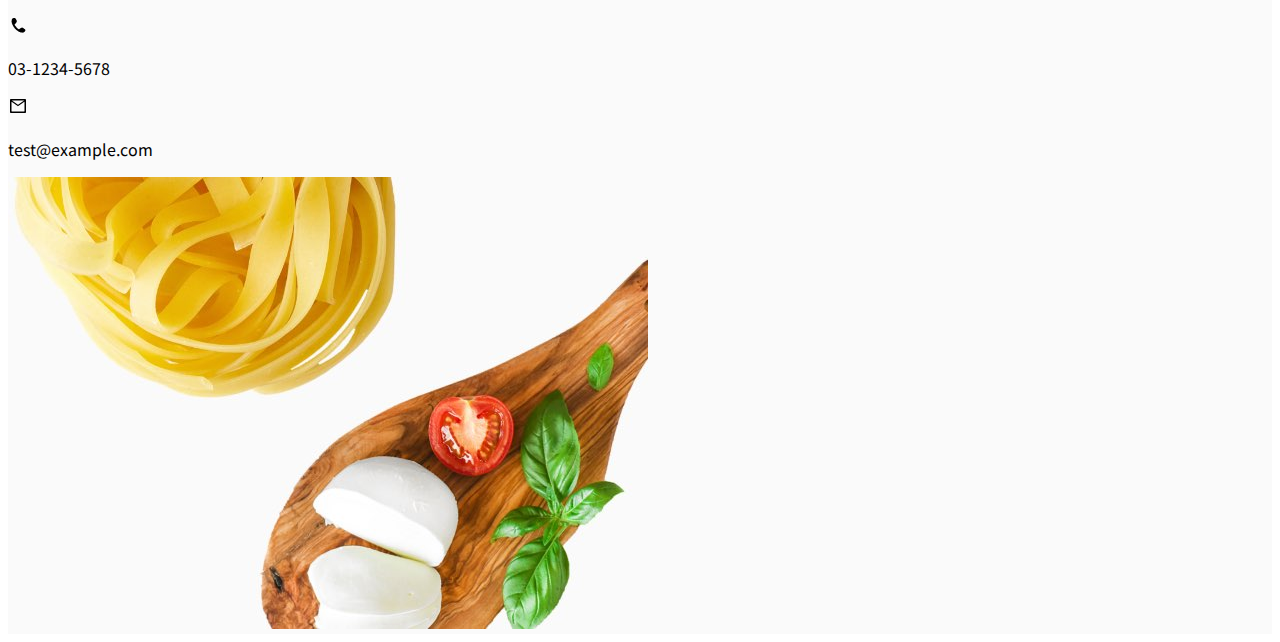
==== commit 8e48e83e: "Updated index.html and style.css, added chef.jpg" ====
--- a/index.html
+++ b/index.html
@@ -71,7 +71,11 @@
             <li class="nav-item px-2">
               <a class="nav-link my_nav_link my-2" href="#review">CUSTOMER REVIEWS</a>
             </li>
- 
+            
+            <li class="nav-item px-2">
+              <a class="nav-link my_nav_link my-2" href="#chef">CHEF</a>
+            </li>
+
             <li class="nav-item px-2">
               <a class="nav-link my_nav_link my-2" href="#access">ACCESS</a>
             </li>
@@ -475,7 +479,23 @@
       </div>
     </section>
     <!-- ************************************************ レビューセクション終了 -->
-
+    <!--CHEFを追加開始 -->
+    <section class="chef_us_bg mt-3" id="chef">
+      <div class="container py-5 mb-5">
+        <div class="row">
+
+          <div class="col-12 col-lg-6">
+            <h2 class="section_title chef">CHEF</h2>
+            <h4 class="my-3">レオナルド</h4>
+            <p>イタリア・ラツィオ州ローマ県ローマ出身。 <br>イタリア料理の発展・普及、料理人の育成など、料理を通した社会貢献を行っている。 <br>得意料理はローマとカラブリア州郷土料理を中心とした真のお洒落でシンプルなイタリア料理。 <br></p>
+          </div>
+
+          <div class="col-12 col-lg-6">
+            <img src="img/chef.jpg">
+          </div>
+        </div>
+      </div>
+    </section>
     <!-- ************************************************ アクセスセクション開始 -->
     <section id="access">
       <div class="container">
--- a/stylesheet/style.css
+++ b/stylesheet/style.css
@@ -250,7 +250,14 @@
     left: 24px;
     bottom: 24px;
   }
-
+/* ----------------------------------------------- chef     */
+.chef::after {
+  content: "シェフ";
+}
+
+.chef_us_bg{
+  background-color: #fdf5e6;
+}
 /* ----------------------------------------------- アクセス */
 .access::after {
   content: "アクセス";
